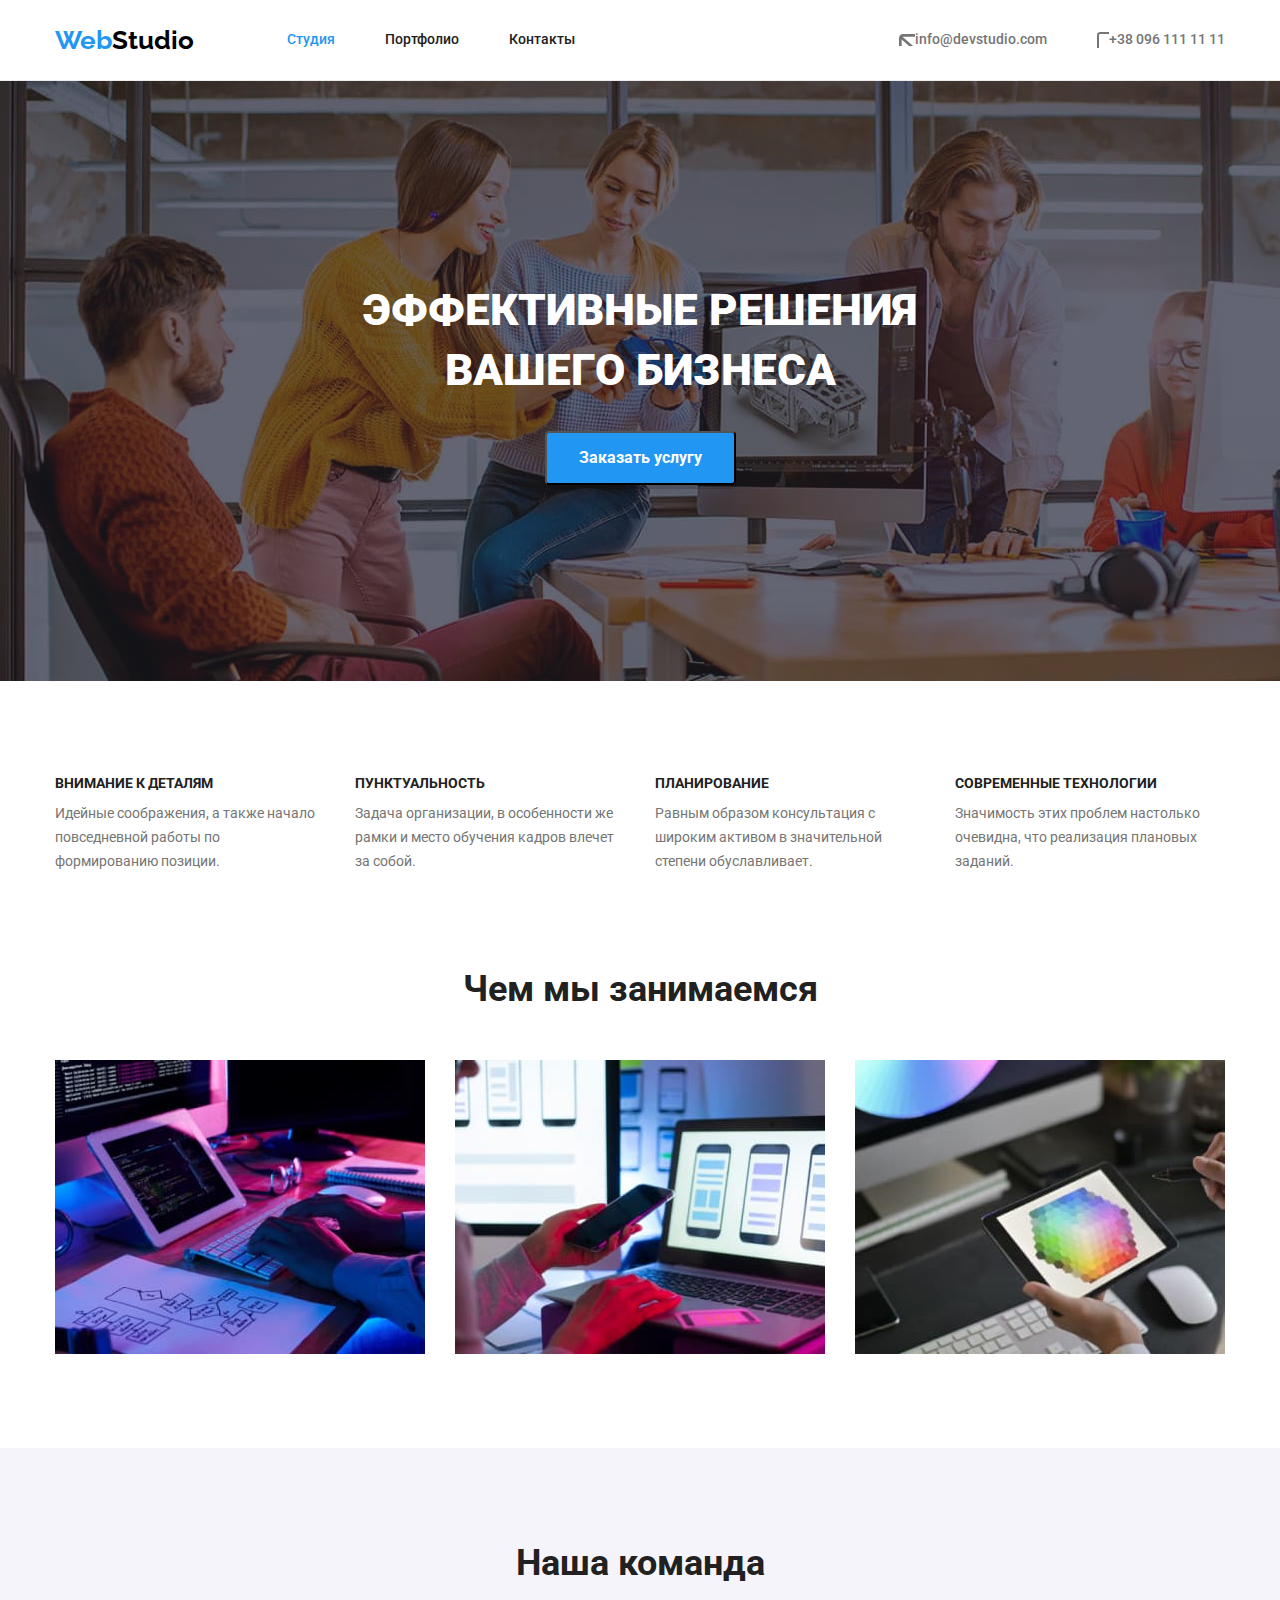
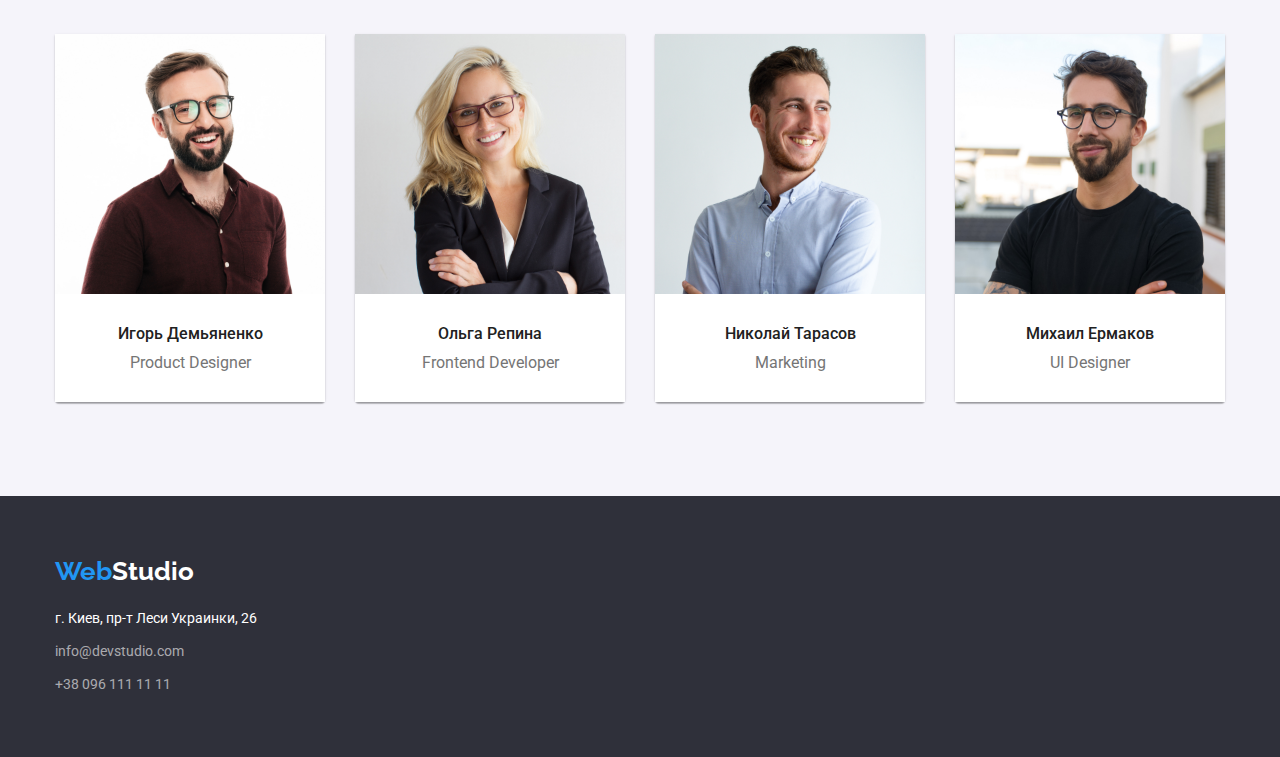
==== index.html @ 99884635 "сохранение дз4-3" ====
<!DOCTYPE html>
<html lang="ru">
  <head>
    <meta charset="UTF-8" />
    <meta http-equiv="X-UA-Compatible" content="IE=edge" />
    <meta name="viewport" content="width=device-width, initial-scale=1.0" />
    <title>My homework</title>
    <link
      href="https://fonts.googleapis.com/css2?family=Raleway:wght@700&family=Roboto:wght@400;500;700;900&display=swap"
      rel="stylesheet"
    />
    <link
      rel="stylesheet"
      href="https://cdnjs.cloudflare.com/ajax/libs/modern-normalize/1.1.0/modern-normalize.min.css"
    />
    <link rel="stylesheet" href="./css/main.css" />
    <link rel="preconnect" href="https://fonts.googleapis.com" />
    <link rel="prec.onnect" href="https://fonts.gstatic.com" crossorigin />
  </head>

  <body>
    <!--верхная линия-->
    <header class="page-header">
      <div class="container mane-nav">
        <nav class="menu">
          <a href="./index.html#index" class="logo-first">
            Web<span class="logo-second">Studio</span>
          </a>
          <ul class="site-nav">
            <li class="item">
              <a href="./index.html" class="menu-item current"> Студия </a>
            </li>
            <li class="item">
              <a href="./portfolio.html" class="menu-item"> Портфолио </a>
            </li>
            <li class="item">
              <a href="#footer" class="menu-item"> Контакты </a>
            </li>
          </ul>
        </nav>
        <!-- <div class="info"> -->
        <ul class="auth-nav list">
          <li class="item">
            <a href="mailto:info@devstudio.com" class="auth-item">
              <svg class="icon-pic envelope" width="16" height="12">
            <use href="./images/sprite.svg#icon-envelope"></use>
          </svg>
          info@devstudio.com
            </a>
          </li>
          <li class="item">
            <a href="tel:+380961111111" class="auth-item">
               <svg class="icon-pic smartphone" width="12" height="16">
            <use href="./images/sprite.svg#icon-smartphone"></use>
          </svg>
              +38 096 111 11 11
            </a>
          </li>
        </ul>
        <!-- </div> -->
      </div>
    </header>

    <!--основная информация страницы-->
    <main>
      <!--заказ услуг-->
      <section class="order" id="order">
        <div class="container">
          <h1 class="main-idea">ЭФФЕКТИВНЫЕ РЕШЕНИЯ ВАШЕГО БИЗНЕСА</h1>
          <button class="order-btn">Заказать услугу</button>
        </div>
      </section>

      <!--преимущества-->
      <section class="advantages">
        <div class="container">
          <ul class="advantages-list">
            <li class="card">

              <h3 class="advantages-item">ВНИМАНИЕ К ДЕТАЛЯМ</h3>
              <p class="description-item">
                Идейные соображения, а также начало повседневной работы по
                формированию позиции.
              </p>
            </li>
            <li class="card">
              <h3 class="advantages-item">ПУНКТУАЛЬНОСТЬ</h3>
              <p class="description-item">
                Задача организации, в особенности же рамки и место обучения
                кадров влечет за собой.
              </p>
            </li>
            <li class="card">
              <h3 class="advantages-item">ПЛАНИРОВАНИЕ</h3>
              <p class="description-item">
                Равным образом консультация с широким активом в значительной
                степени обуславливает.
              </p>
            </li>
            <li class="card">
              <h3 class="advantages-item">СОВРЕМЕННЫЕ ТЕХНОЛОГИИ</h3>
              <p class="description-item">
                Значимость этих проблем настолько очевидна, что реализация
                плановых заданий.
              </p>
            </li>
          </ul>
        </div>
      </section>

      <!--наши работы-->
      <section class="simple-work">
        <div class="container">
          <h2 class="works">Чем мы занимаемся</h2>

          <ul class="simple-foto">
            <li class="card-item">
              <img
                src="images/box1.jpg"
                alt="человек пишет код"
                width="370"
                height="294"
              />
            </li>
            <li class="card-item">
              <img
                src="images/box2.jpg"
                alt="ноутбук и телефон"
                width="370"
                height="294"
              />
            </li>
            <li class="card-item">
              <img
                src="images/box3.jpg"
                alt="палитра цветов на планшете"
                width="370"
                height="294"
              />
            </li>
          </ul>
        </div>
      </section>

      <!--наша команда-->
      <section class="section-team">
        <div class="container">
          <h2 class="team">Наша команда</h2>

          <ul class="team-item">
            <li class="card-team">
              <img
                src="images/foto1.jpg"
                alt="парень в очках"
                width="270"
                height="260"
              />
              <div class="team-info">
                <h3 class="team-name">Игорь Демьяненко</h3>
                <p class="team-position">Product Designer</p>
              </div>
            </li>

            <li class="card-team">
              <img
                src="images/foto2.jpg"
                alt="девушка в очках"
                width="270"
                height="260"
              />
              <div class="team-info">
                <h3 class="team-name">Ольга Репина</h3>
                <p class="team-position">Frontend Developer</p>
              </div>
            </li>

            <li class="card-team">
              <img
                src="images/foto3.jpg"
                alt="молодой парень улыбается"
                width="270"
                height="260"
              />
              <div class="team-info">
                <h3 class="team-name">Николай Тарасов</h3>
                <p class="team-position">Marketing</p>
              </div>
            </li>
            <li class="card-team">
              <img
                src="images/foto4.jpg"
                alt="парень в черной футболке"
                width="270"
                height="260"
              />
              <div class="team-info">
                <h3 class="team-name">Михаил Ермаков</h3>
                <p class="team-position">UI Designer</p>
              </div>
            </li>
          </ul>
        </div>
      </section>
    </main>

    <!--контактная информация-->
    <footer class="footer" id="footer">
      <div class="footer-container">
        <a href="./index.html" class="logo-first">
          Web<span class="logo-second-fotter">Studio</span>
        </a>

        <address class="contact">
          г. Киев, пр-т Леси Украинки, 26
          <ul class="auth-footer list">
            <li class="title-contact">
              <a href="mailto:info@devstudio.com" class="footer-item">
                info@devstudio.com
              </a>
            </li>
            <li class="title-contact">
              <a href="+380961111111" class="footer-item">
                +38 096 111 11 11
              </a>
            </li>
          </ul>
        </address>
      </div>
    </footer>
  </body>
</html>
---- css/main.css ----
/* цвет основного текста #212121 */
/* вторичный цвет текста #757575 */
/* цвет лого и кнопок #2196F3 */

/* основной цвет фона #FFFFFF  */
/* вторичныйцвет фона #2F303A */
/* дополнительный цвет фона #F5F4FA */

html {
box-sizing: border-box;
}

*,
*::before,
*::after {
  box-sizing: inherit;
}

body {
  font-family: "Roboto", sans-serif;
  font-style: normal;
  font-weight: 400;
  color: var(--primary-text-color);
  max-width: 1600px;
  margin: 0 auto;
  background-position: center;
}

:root {
  --primary-text-color: #212121;
  --title-text-color: #757575;
  --accent-color: #2196f3;
  --white: #ffffff;
  --second-background-color: #2f303a;
  --additional-background-color: #f5f4fa;
}

ul {
  list-style: none;
  padding-inline-start: 0;
  margin: 0;
}

a {
  text-decoration: none;
  
}

.list {
  list-style: none;
  
}

img {
  display: block;
  max-width: 100%;
  height: auto;
  
}

cursor: pointer;
cursor: auto;

/*header*/

header {
  background-color: var(--white);
}

.page-header {
  background-color: var(--white);
}

.container {
  margin: 0 auto;
  padding: 0 15px;
  width: 1200px;
  background-color: var(--white);
 
}

.mane-nav {
  display: flex;
  align-items: center;
}

.menu {
  display: flex;
  align-items: center;
}

.logo-first {
  color: var(--accent-color);
  text-decoration: none;
  font-family: "Raleway", sans-serif;
  font-style: normal;
  font-weight: 700;
  font-size: 26px;
  line-height: 1.19;
}

.logo-second {
  color: #000000;
  text-decoration: none;
  font-family: "Raleway", sans-serif;
  font-style: normal;
  font-weight: 700;
  font-size: 26px;
  line-height: 1.19;
}

.site-nav {
  display: flex;
  margin-left: 93px;
}

.menu-item:hover,
.menu-item:focus {
  color: var(--accent-color);
}

.menu-item {
  color: var(--primary-text-color);
  font-weight: 500;
  font-size: 14px;
  line-height: 1.1;
  text-decoration: none;
  display: block;
  padding: 32px 0;
}

.current {
  color: var(--accent-color);
}

.auth-nav {
  display: flex;
  margin-left: auto;

}

.icone-pic {
  margin-right: 10px;
}

.item:not(:last-child) {
  margin-right: 50px;
}

.auth-nav .auth-item:hover,
.auth-nav .auth-item:focus {
  color: var(--accent-color);
}

.auth-item {
  color: var(--title-text-color);
  display: inline;
  font-style: normal;
  font-weight: 500;
  font-size: 14px;
  line-height: 1.14;
  padding: 32px 0;

  display: flex;
  align-items: center;
}

.info {
  margin-left: auto;
}

/*main contant*/

/*section order*/

.order {
 background-image: linear-gradient(
  to right,
  rgba(47, 48, 58, 0.4),
  rgba(47, 48, 58, 0.4)
) ,
url(../images/Imghero.jpg);
  text-align: center;
  padding: 200px 0;
  height: 600px;
  
  background-repeat: no-repeat;
  
  background-size: cover;
  
  


}

.order > .container {
  background-color: transparent;
  

   
}
.main-idea {
  max-width: 696px;
  margin: 0 auto 30px;
  color: var(--white);
  font-weight: 900;
  font-size: 44px;
  line-height: 1.36;
  text-transform: uppercase;
  
}

.order-btn:hover,
.order-btn:focus {
  background-color: #188ce8;
}

.order-btn {
  color: var(--white);
  background-color: var(--accent-color);
  font-style: bold;
  font-weight: 700;
  font-size: 16px;
  line-height: 1.87;
  padding: 10px 32px;
  box-shadow: 0px 4px rgba(0, 0, 0, 0.15);
  border-radius: 4px;
  text-align: center;
}

/* section advantages*/

.advantages {
  background-color: var(--white));
  list-style: none;
  padding-top: 94px;
}

.advantages-list {
  margin: 0;
  display: flex;
}

  .card {
  width: 270px;
  }


.advantages-list .card:not(:last-child) {
  margin-right: 30px;
}

.advantages-item {
  font-weight: 700;
  font-size: 14px;
  line-height: 1.2;
  margin: 0;
  margin-bottom: 10px;
}

.description-item {
  color: var(--title-text-color);
  font-size: 14px;
  line-height: 1.71;
  margin: 0;
  padding: 0;
}

/*our works and team*/

.simple-work {
  padding-top: 94px;
  padding-bottom: 94px;
}


.works,
.team {
  font-weight: 700;
  font-size: 36px;
  line-height: 1.17;
  text-align: center;
  margin: 0;
  padding-top: 0;
  margin-bottom: 50px;
  
}

.team-item {
  margin: 0;
}


.simple-foto {
  margin: 0;
  display: flex;
  align-content: center;
}



.card-item {
  margin-right: 30px ;
  padding-bottom: 94px;
  width: 370px;
  height: 294px;
}

.card-item:nth-child(3n) {
  margin-right: 0;
}

.section-team {
  background-color: var(--additional-background-color);
  padding-top: 94px;
  padding-bottom: 94px;
}
.section-team >.container{
  background-color: var(--additional-background-color);
}


.team-item {
  display: flex;
}

.card-team {
  margin-right: 30px;
  width: 270px;
  border-radius: 0px 0px 4px 4px; ;
  box-shadow: 0px 1px 3px rgba(0, 0, 0, 0.12), 0px 1px 1px rgba(0, 0, 0, 0.14), 0px 2px 1px rgba(0, 0, 0, 0.2);
}


.card-team:nth-child(4n) {
  margin-right: 0;
}

.team-info {
padding: 30px 20px;
background-color: var(--white);
}

.team-name {
  font-weight: 500;
  font-size: 16px;
  line-height: 1.19;
  margin: 0;
  margin-bottom: 10px;
  text-align: center;
}

.team-position {
  color: var(--title-text-color);
  font-size: 16px;
  line-height: 1.19;
  text-align: center;
  margin: 0;
}

/*contact inform*/

.footer {
  background-color: var(--second-background-color);
  padding-top: 60px;
  padding-bottom: 60px;
}

.footer-container {
  background-color: var(--second-background-color);
  padding-right: 15px;
  padding-left: 15px;
  margin-left: auto;
  margin-right: auto;
  width: 1200px;
}

.logo-second-fotter {
  color: var(--white)
}

.contact {
  color: var(--white);
  font-family: "Roboto", sans-serif;
  font-style: normal;
  font-weight: 400;
  font-size: 14px;
  line-height: 1.71;
  margin-top: 20px;
}

.auth-footer .footer-item:hover,
.auth-footer .footer-item:focus {
  color: var(--accent-color);
}

.auth-footer {
  margin-top: 9px;
}

.footer-item {
  color: rgba(255, 255, 255, 0.6);
}

.title-contact:nth-child(n + 2) {
  margin-top: 9px;
}


/* страница 2 */

.section-portfolio {
  padding-top: 94px;
  padding-bottom: 94px;
}

.page-header  {
  border-bottom: 1px solid #ECECEC;
}

.portfolio-button {
  display: inline;
  display: flex;
  justify-content: center;
  margin-bottom: 50px;
}

.search-button:not(:last-child) {
  margin-right: 8px;
}

.button-main {
  color: var(--white);
  background-color: var(--accent-color);
  border: 1px solid transparent;
  padding: 6px 22px;
  border-radius: 4px;
  text-align: center;
}

.button {
  color: var(--primary-text-color);
  background-color: #f5f4fa;
  border: 1px solid transparent;
  padding: 6px 22px;
  border-radius: 4px;
  text-align: center;

  display: flex;
}
.line {
  border: 1px solid #000000;
}

.button:hover,
.button:focus {
  color: var(--white);
  background-color: var(--accent-color);
}

.product-item {
  display: flex;
  flex-wrap: wrap;  
  margin-right: -30px;
  margin-bottom: -30px;
 }


.mane-page {
  display: block;
  margin-right: 30px;
  margin-bottom: 30px;
  width: 370px;
} 


.page-content {
  border-bottom: 1px solid #eeeeee;
  border-left: 1px solid #eeeeee;
  border-right: 1px solid #eeeeee;
  padding: 20px 24px;
}

.opportunity {
  color: var(--primary-text-color);
  font-weight: 700;
  font-size: 18px;
  line-height: 2;
  margin: 0;
  margin-bottom: 4px;
}

.product {
  color: var(--title-text-color);
  font-size: 16px;
  line-height: 1.87;
  margin: 0;
}
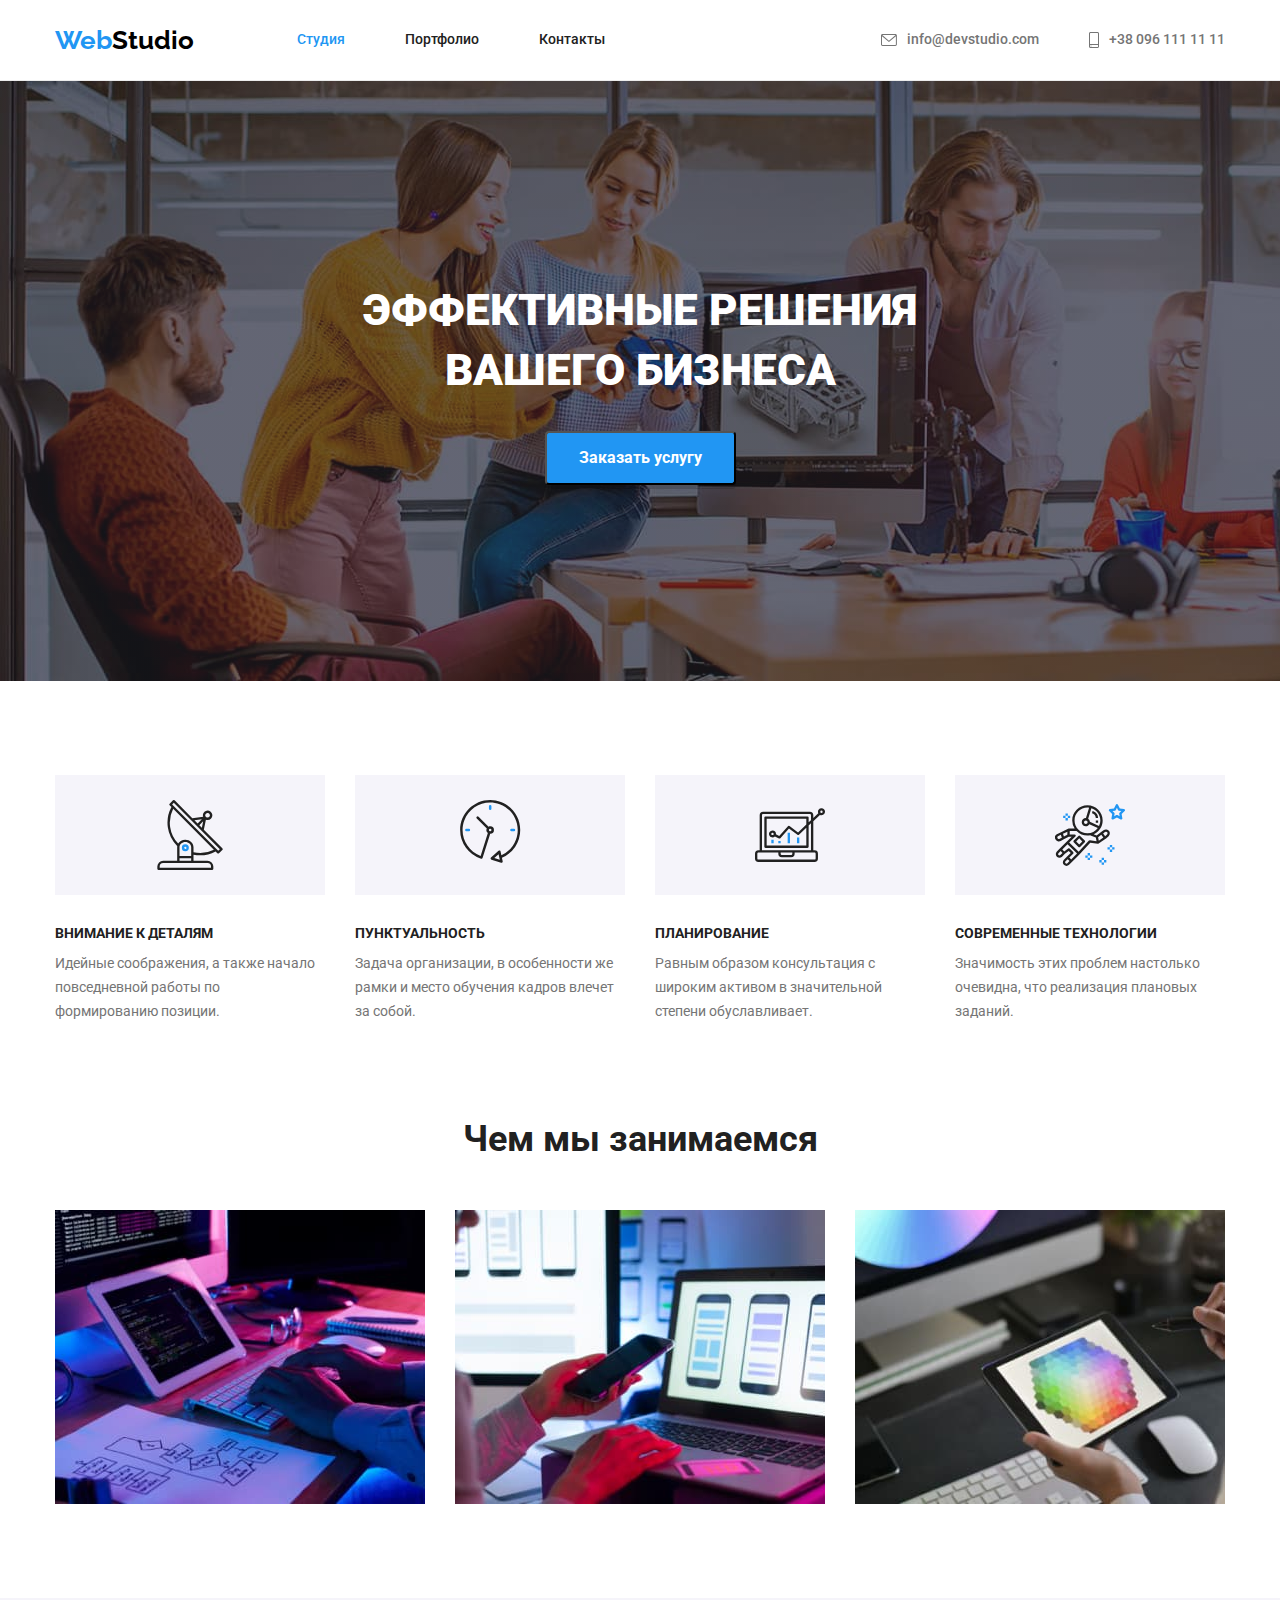
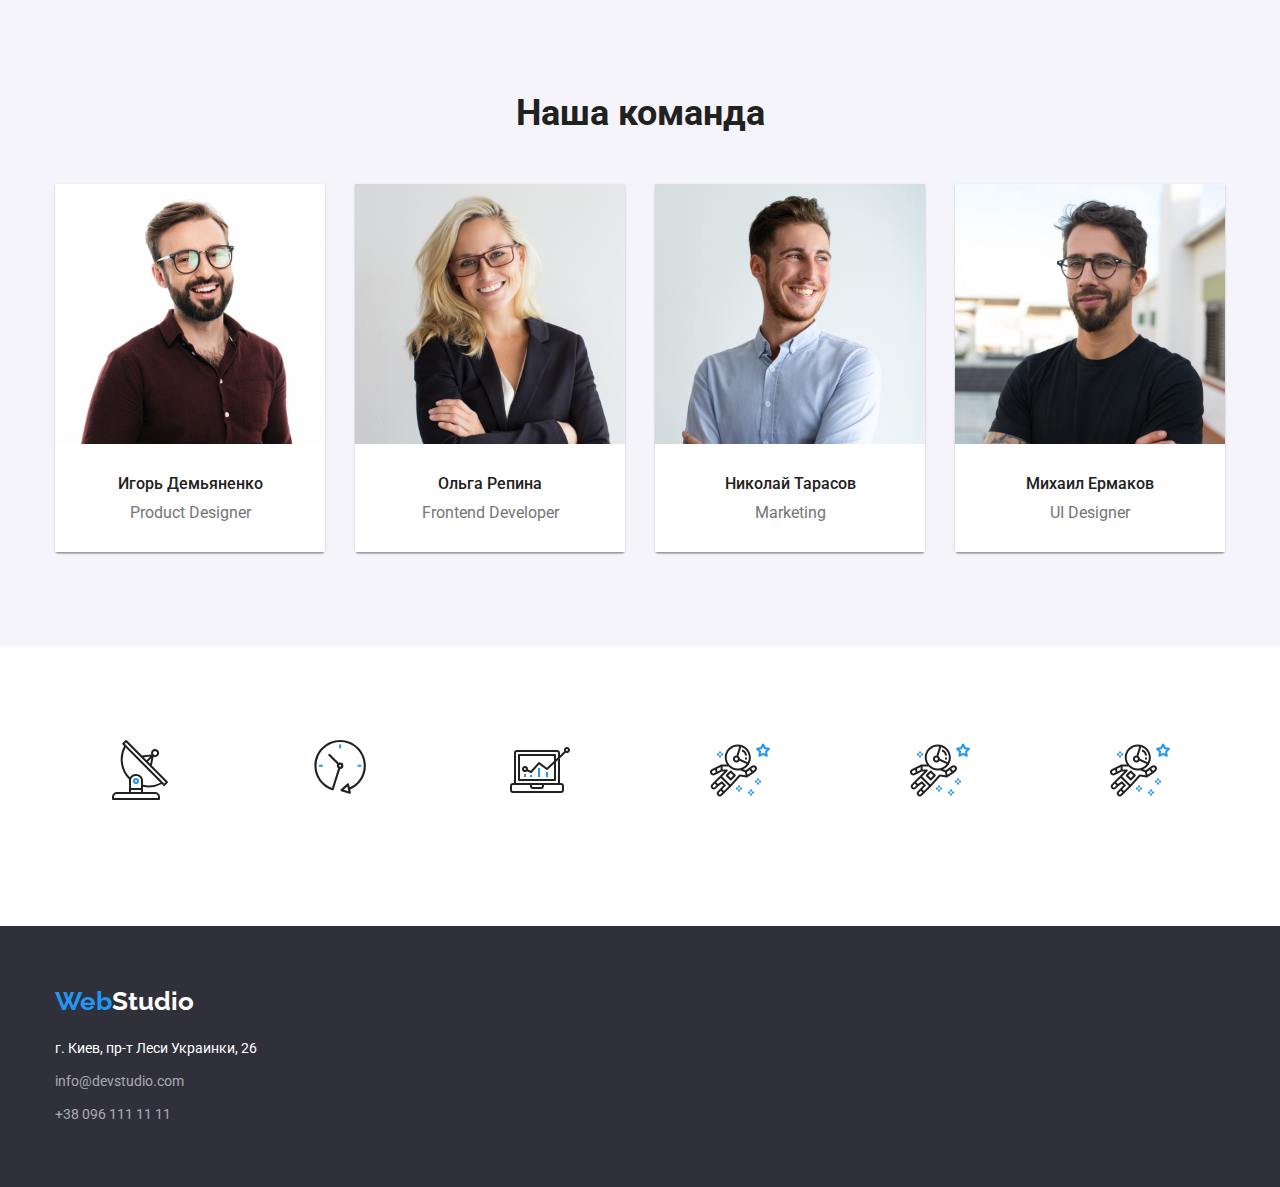
==== commit 0407cbbe: "сохранение дз4-7" ====
--- a/index.html
+++ b/index.html
@@ -42,7 +42,7 @@
         <ul class="auth-nav list">
           <li class="item">
             <a href="mailto:info@devstudio.com" class="auth-item">
-              <svg class="icon-pic envelope" width="16" height="12">
+              <svg class="icon-pic" width="16" height="12">
             <use href="./images/sprite.svg#icon-envelope"></use>
           </svg>
           info@devstudio.com
@@ -50,7 +50,7 @@
           </li>
           <li class="item">
             <a href="tel:+380961111111" class="auth-item">
-               <svg class="icon-pic smartphone" width="12" height="16">
+               <svg class="icon-pic" width="10" height="16">
             <use href="./images/sprite.svg#icon-smartphone"></use>
           </svg>
               +38 096 111 11 11
@@ -75,29 +75,48 @@
       <section class="advantages">
         <div class="container">
           <ul class="advantages-list">
-            <li class="card">
-
+            <li class="card"> 
+              <div class="advantages-icon-box">
+              <svg class="pic-box" width="70" height="70">
+            <use href="./images/sprite.svg#icon-antenna"></use>
+          </svg>
+            </div>
               <h3 class="advantages-item">ВНИМАНИЕ К ДЕТАЛЯМ</h3>
               <p class="description-item">
                 Идейные соображения, а также начало повседневной работы по
                 формированию позиции.
               </p>
             </li>
-            <li class="card">
+            <li class="card"> 
+              <div class="advantages-icon-box">
+              <svg class="pic-box" width="70" height="70">
+            <use href="./images/sprite.svg#icon-clock"></use>
+          </svg>
+            </div>
               <h3 class="advantages-item">ПУНКТУАЛЬНОСТЬ</h3>
               <p class="description-item">
                 Задача организации, в особенности же рамки и место обучения
                 кадров влечет за собой.
               </p>
             </li>
-            <li class="card">
+            <li class="card"> 
+              <div class="advantages-icon-box">
+              <svg class="pic-box" width="70" height="70">
+            <use href="./images/sprite.svg#icon-diagram"></use>
+          </svg>
+            </div>
               <h3 class="advantages-item">ПЛАНИРОВАНИЕ</h3>
               <p class="description-item">
                 Равным образом консультация с широким активом в значительной
                 степени обуславливает.
               </p>
             </li>
-            <li class="card">
+            <li class="card"> 
+              <div class="advantages-icon-box">
+              <svg class="pic-box" width="70" height="70">
+            <use href="./images/sprite.svg#icon-astronaut"></use>
+          </svg>
+            </div>
               <h3 class="advantages-item">СОВРЕМЕННЫЕ ТЕХНОЛОГИИ</h3>
               <p class="description-item">
                 Значимость этих проблем настолько очевидна, что реализация
@@ -197,6 +216,56 @@
                 <h3 class="team-name">Михаил Ермаков</h3>
                 <p class="team-position">UI Designer</p>
               </div>
+            </li>
+          </ul>
+        </div>
+      </section>
+
+        <!--преимущества-->
+      <section class="clients">
+        <div class="container">
+          <ul class="clients-list">
+            <li class="clients-info"> 
+              <div class="clients-icon-box">
+              <svg class="pic-box" width="106" height="60">
+            <use href="./images/sprite.svg#icon-antenna"></use>
+          </svg>
+            </div>
+           </li>
+            <li class="clients-info"> 
+              <div class="clients-icon-box">
+              <svg class="pic-box" width="106" height="60">
+            <use href="./images/sprite.svg#icon-clock"></use>
+          </svg>
+            </div>
+           </li>
+            <li class="clients-info"> 
+              <div class="clients-icon-box">
+              <svg class="pic-box" width="106" height="60">
+            <use href="./images/sprite.svg#icon-diagram"></use>
+          </svg>
+            </div>
+           </li>
+            <li class="clients-info"> 
+              <div class="clients-icon-box">
+              <svg class="pic-box" width="106" height="60">
+            <use href="./images/sprite.svg#icon-astronaut"></use>
+          </svg>
+            </div>
+            </li>
+             <li class="clients-info"> 
+              <div class="clients-icon-box">
+              <svg class="pic-clients" width="106" height="60">
+            <use href="./images/sprite.svg#icon-astronaut"></use>
+          </svg>
+            </div>
+            </li>
+             <li class="clients-info"> 
+              <div class="clients-icon-box">
+              <svg class="pic-box" width="106" height="60">
+            <use href="./images/sprite.svg#icon-astronaut"></use>
+          </svg>
+            </div>
             </li>
           </ul>
         </div>
--- a/css/main.css
+++ b/css/main.css
@@ -69,6 +69,7 @@
 
 .page-header {
   background-color: var(--white);
+  max-width: 1600px;
 }
 
 .container {
@@ -127,6 +128,7 @@
   text-decoration: none;
   display: block;
   padding: 32px 0;
+  margin-left: 10px;
 }
 
 .current {
@@ -136,11 +138,7 @@
 .auth-nav {
   display: flex;
   margin-left: auto;
-
-}
-
-.icone-pic {
-  margin-right: 10px;
+  align-items: stretch;
 }
 
 .item:not(:last-child) {
@@ -154,7 +152,6 @@
 
 .auth-item {
   color: var(--title-text-color);
-  display: inline;
   font-style: normal;
   font-weight: 500;
   font-size: 14px;
@@ -164,6 +161,18 @@
   display: flex;
   align-items: center;
 }
+
+.icon-pic {
+  margin-right: 10px;
+  background-size: cover;
+  fill: currentColor
+}
+
+.item:hover,
+.item:focus {
+  fill: var(--accent-color)
+}
+
 
 .info {
   margin-left: auto;
@@ -187,18 +196,12 @@
   background-repeat: no-repeat;
   
   background-size: cover;
-  
-  
-
-
 }
 
 .order > .container {
   background-color: transparent;
-  
-
-   
-}
+}
+
 .main-idea {
   max-width: 696px;
   margin: 0 auto 30px;
@@ -243,8 +246,18 @@
 
   .card {
   width: 270px;
+ 
   }
 
+.advantages-icon-box {
+  width: 270px;
+  height: 120px;
+  background-color: var(--additional-background-color);
+  margin-bottom: 30px;
+  display: flex;
+  align-items: center;
+  justify-content: center;
+}
 
 .advantages-list .card:not(:last-child) {
   margin-right: 30px;
@@ -356,6 +369,29 @@
   line-height: 1.19;
   text-align: center;
   margin: 0;
+}
+
+/* our clients */
+
+.clients {
+  background-color: var(--white));
+  list-style: none;
+  padding: 94px 0;
+  max-width: 1600px;
+}
+
+.clients-list {
+  display: flex;
+  text-align: center;
+}
+
+.clients-info:not(:last-child) {
+  margin-right: 30px;
+}
+
+.clients-icon-box {
+  width: 170px;
+  height: 92px;
 }
 
 /*contact inform*/
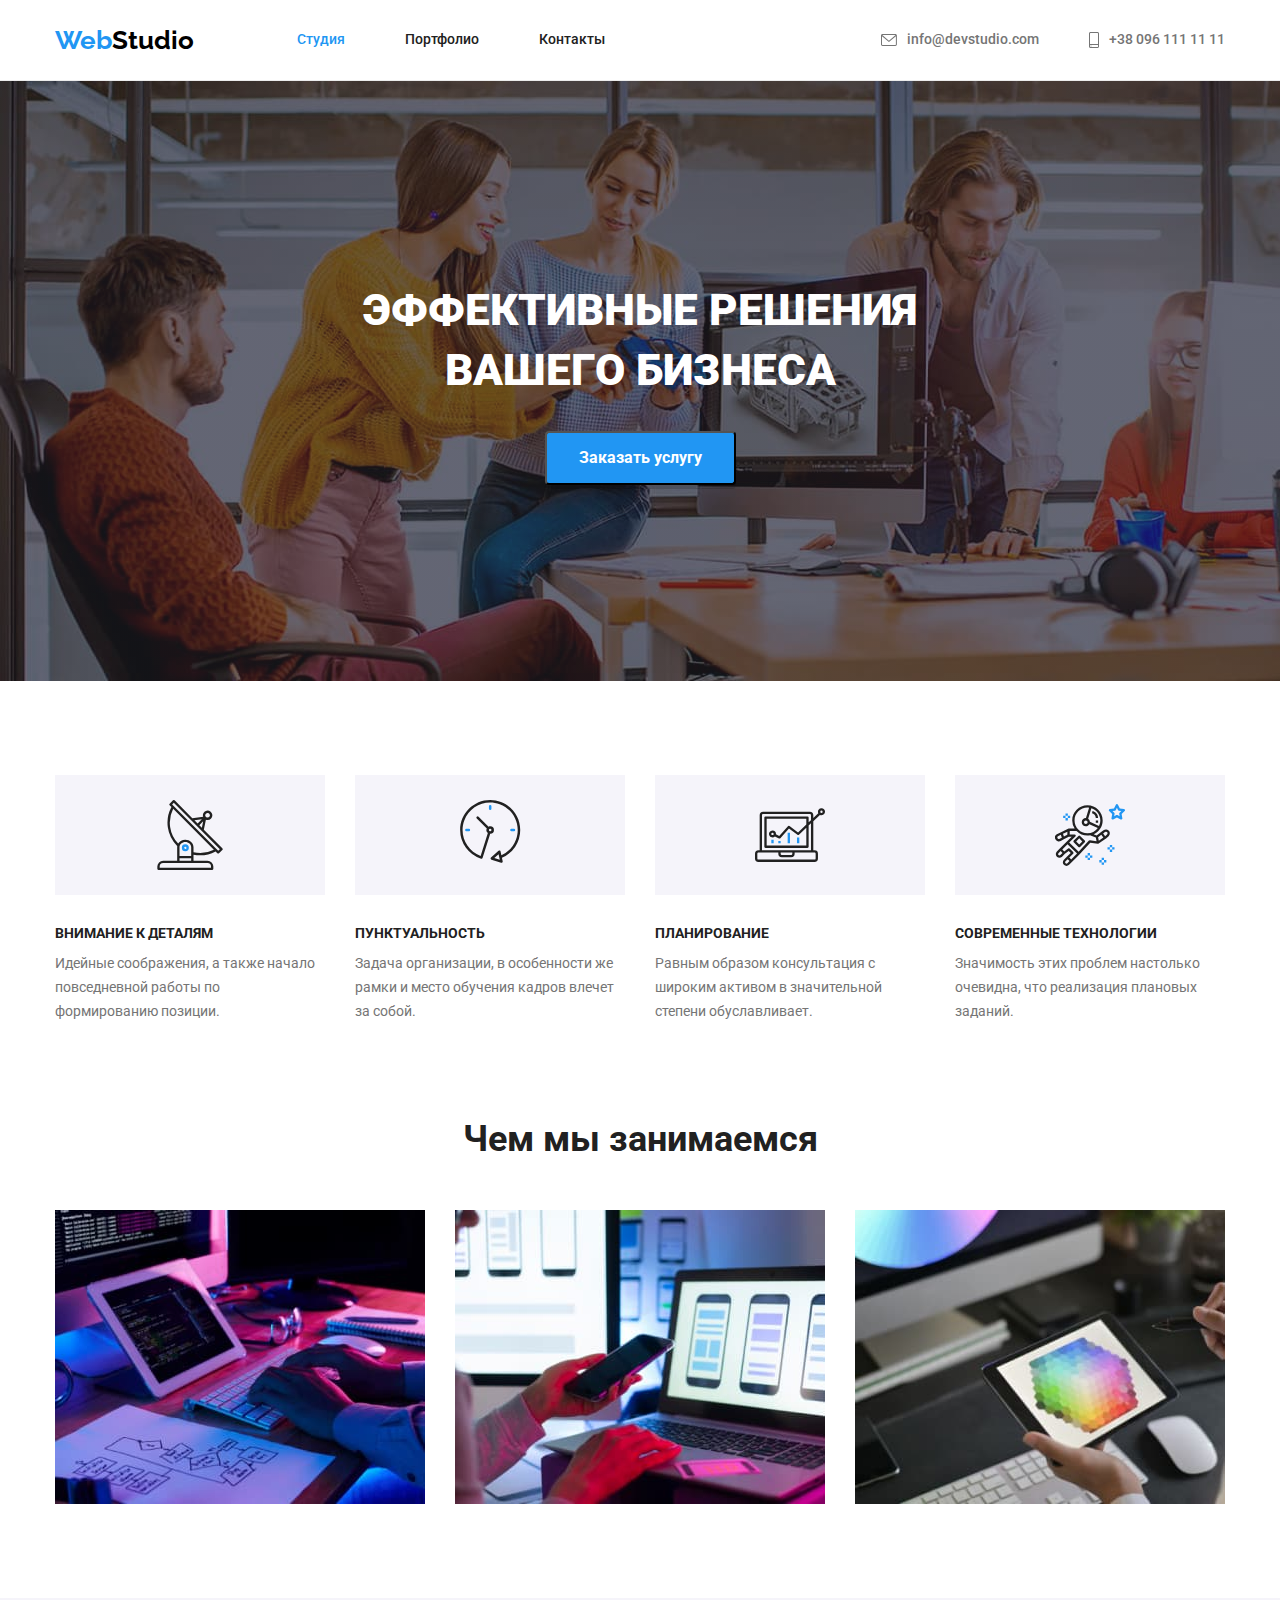
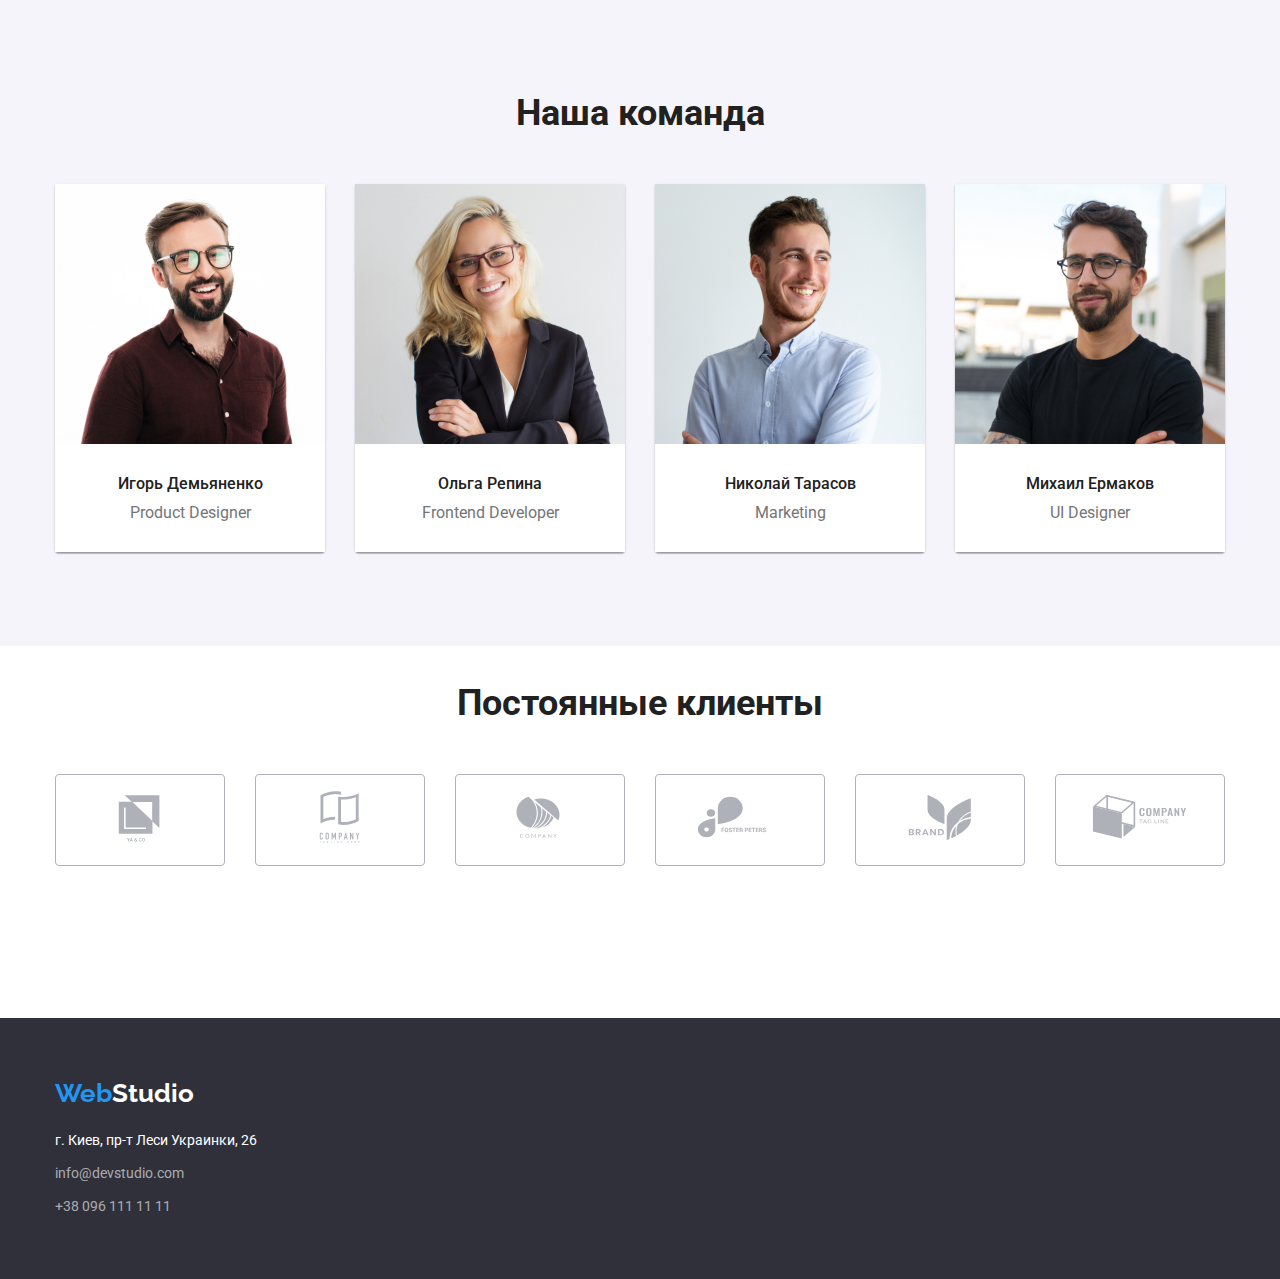
==== commit b76f6e34: "сохранение дз4-8" ====
--- a/index.html
+++ b/index.html
@@ -221,50 +221,63 @@
         </div>
       </section>
 
-        <!--преимущества-->
-      <section class="clients">
-        <div class="container">
+        <!--наши клиенты-->
+      <section class="section-clients">
+        <div class="container">
+          <h2 class="item-clients">Постоянные клиенты</h2>
           <ul class="clients-list">
             <li class="clients-info"> 
               <div class="clients-icon-box">
-              <svg class="pic-box" width="106" height="60">
-            <use href="./images/sprite.svg#icon-antenna"></use>
-          </svg>
+                <a href="#" class="clients-link">
+              <svg class="pic-box" width="106" height="60">
+            <use href="./images/sprite.svg#icon-Logo1"></use>
+          </svg>
+          </a>
             </div>
            </li>
             <li class="clients-info"> 
               <div class="clients-icon-box">
-              <svg class="pic-box" width="106" height="60">
-            <use href="./images/sprite.svg#icon-clock"></use>
-          </svg>
+                <a href="#" class="clients-link">
+              <svg class="pic-box" width="106" height="60">
+            <use href="./images/sprite.svg#icon-Logo2"></use>
+          </svg>
+          </a>
             </div>
            </li>
             <li class="clients-info"> 
               <div class="clients-icon-box">
-              <svg class="pic-box" width="106" height="60">
-            <use href="./images/sprite.svg#icon-diagram"></use>
-          </svg>
+                <a href="#" class="clients-link">
+              <svg class="pic-box" width="106" height="60">
+            <use href="./images/sprite.svg#icon-Logo3"></use>
+          </svg>
+          </a>
             </div>
            </li>
             <li class="clients-info"> 
               <div class="clients-icon-box">
-              <svg class="pic-box" width="106" height="60">
-            <use href="./images/sprite.svg#icon-astronaut"></use>
-          </svg>
+                <a href="#" class="clients-link">
+              <svg class="pic-box" width="106" height="60">
+            <use href="./images/sprite.svg#icon-Logo4"></use>
+          </svg>
+          </a>
             </div>
             </li>
              <li class="clients-info"> 
               <div class="clients-icon-box">
+                <a href="#" class="clients-link">
               <svg class="pic-clients" width="106" height="60">
-            <use href="./images/sprite.svg#icon-astronaut"></use>
-          </svg>
+            <use href="./images/sprite.svg#icon-Logo5"></use>
+          </svg>
+          </a>
             </div>
             </li>
              <li class="clients-info"> 
               <div class="clients-icon-box">
-              <svg class="pic-box" width="106" height="60">
-            <use href="./images/sprite.svg#icon-astronaut"></use>
-          </svg>
+                <a href="#" class="clients-link">
+              <svg class="pic-box" width="106" height="60">
+            <use href="./images/sprite.svg#icon-Logo6"></use>
+          </svg>
+          </a>
             </div>
             </li>
           </ul>
--- a/css/main.css
+++ b/css/main.css
@@ -373,27 +373,49 @@
 
 /* our clients */
 
-.clients {
+.section-clients {
   background-color: var(--white));
   list-style: none;
-  padding: 94px 0;
+  padding: 36px 0 152px 0 ;
   max-width: 1600px;
 }
 
+.item-clients {
+font-weight: 700;
+font-size: 36px;
+line-height: 1.17;
+margin: 0;
+margin-bottom: 50px;
+  text-align: center;
+}
+
 .clients-list {
   display: flex;
   text-align: center;
+}
+
+.clients-info {
+
 }
 
 .clients-info:not(:last-child) {
   margin-right: 30px;
 }
+
 
 .clients-icon-box {
   width: 170px;
   height: 92px;
-}
-
+  display: flex;
+  align-items: center;
+  justify-content: center;
+  border: 1px solid #AFB1B8 ;
+  border-radius: 4px;
+}
+
+.pic-box {
+  fill: #AFB1B8;
+}
 /*contact inform*/
 
 .footer {
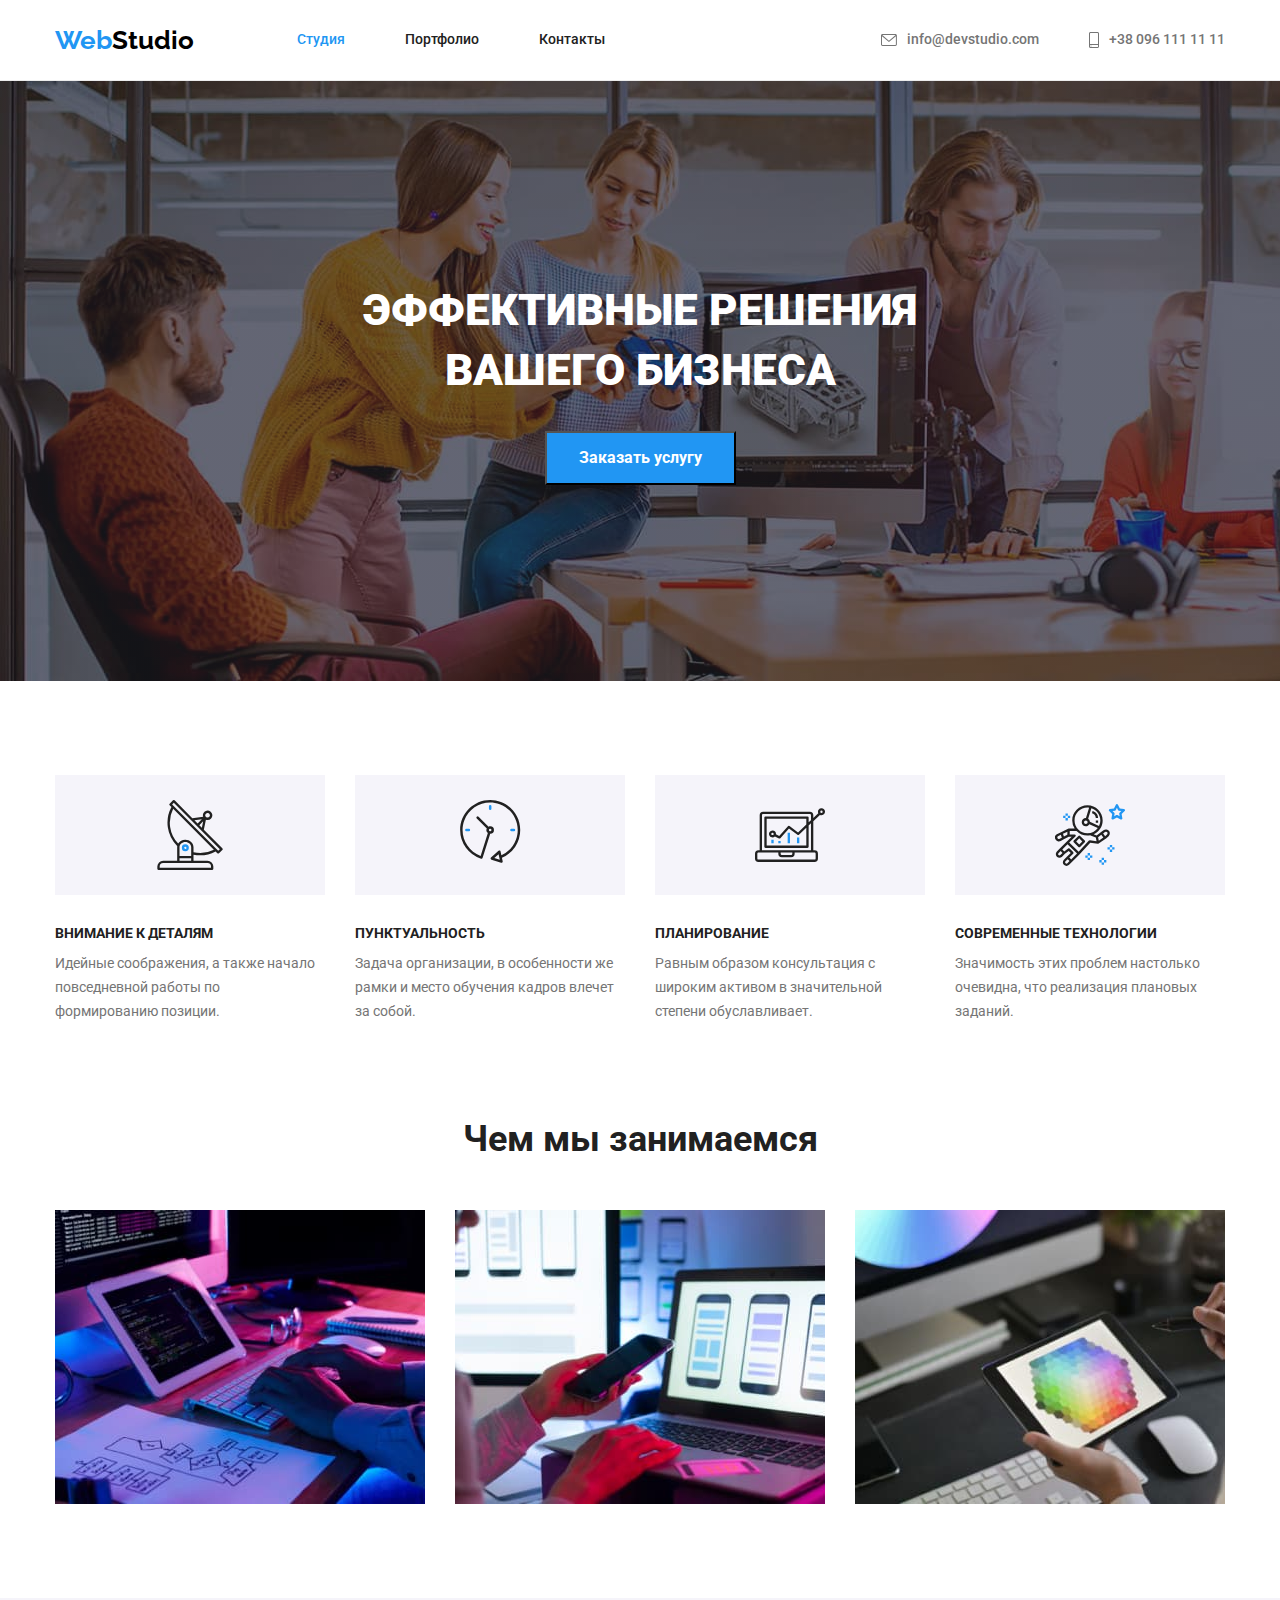
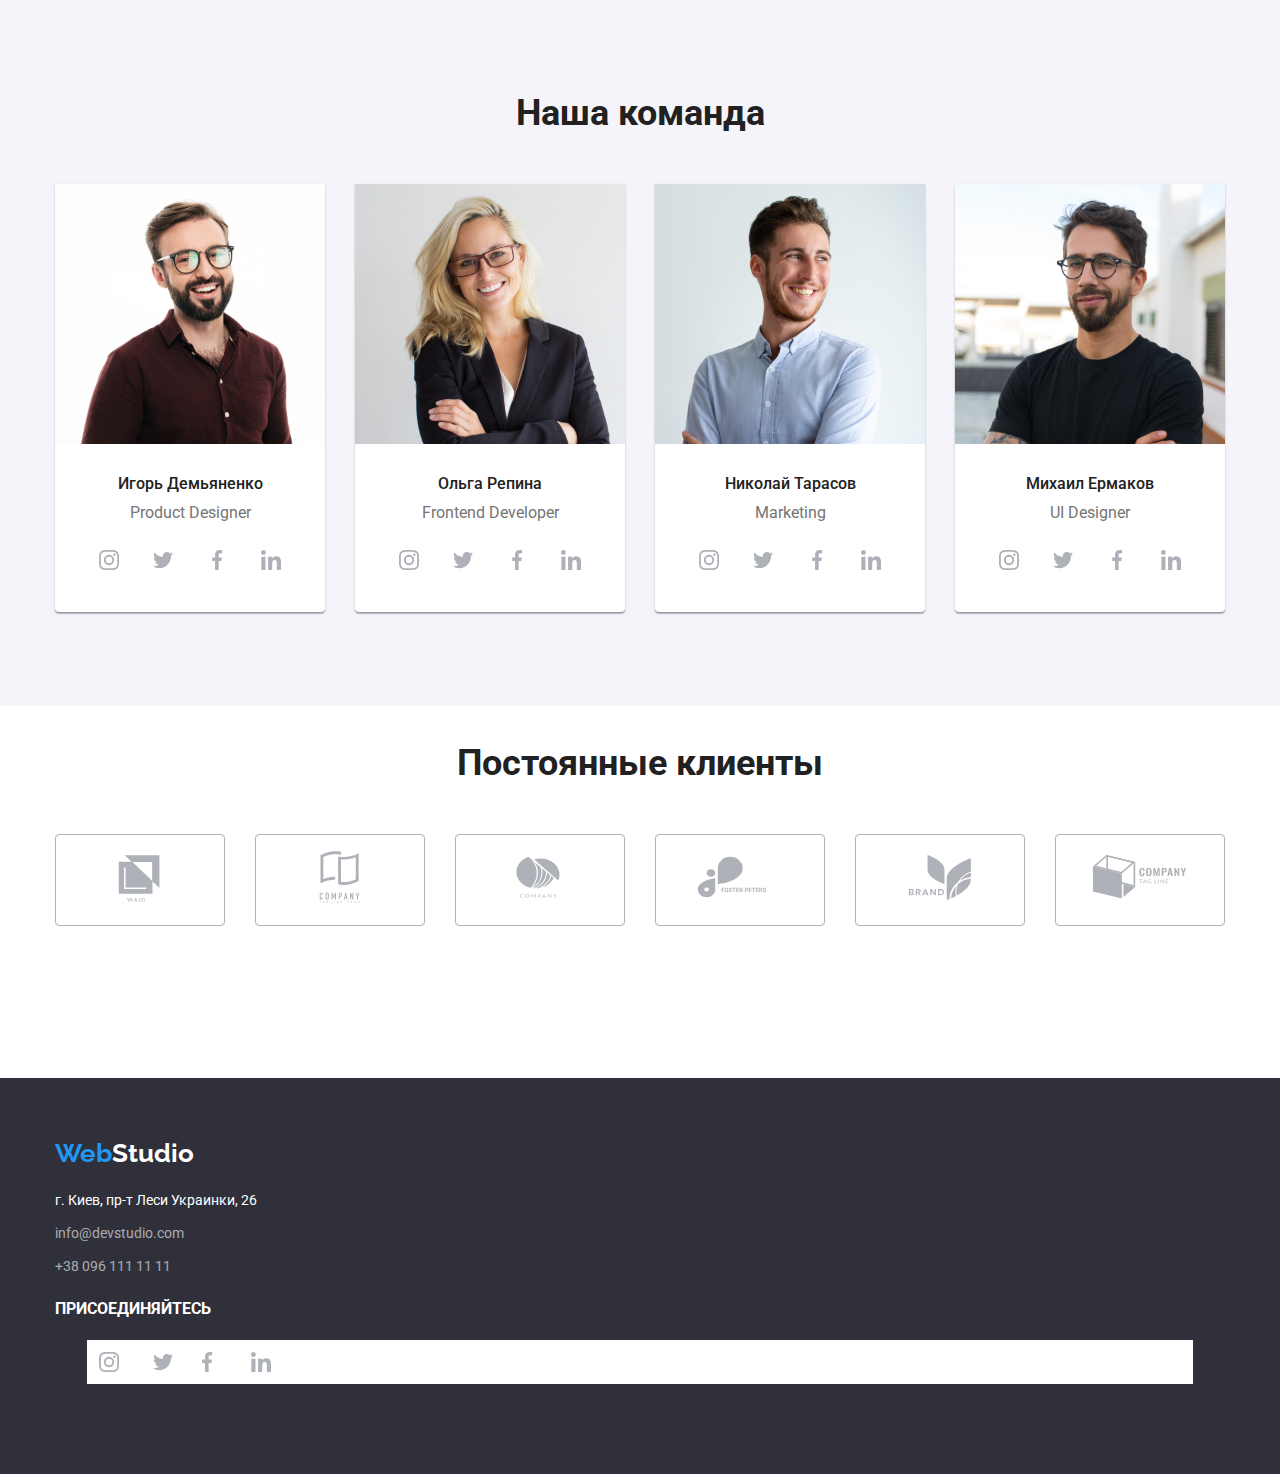
==== commit f29fc300: "сохранение дз4-9" ====
--- a/index.html
+++ b/index.html
@@ -38,7 +38,7 @@
             </li>
           </ul>
         </nav>
-        <!-- <div class="info"> -->
+        <div class="info">
         <ul class="auth-nav list">
           <li class="item">
             <a href="mailto:info@devstudio.com" class="auth-item">
@@ -57,7 +57,7 @@
             </a>
           </li>
         </ul>
-        <!-- </div> -->
+        </div>
       </div>
     </header>
 
@@ -178,9 +178,38 @@
                 <h3 class="team-name">Игорь Демьяненко</h3>
                 <p class="team-position">Product Designer</p>
               </div>
-            </li>
-
-            <li class="card-team">
+              <ul class="social-item">
+               <li class="social-info"> 
+                <a href="#" class="social-link">
+                <svg class="pic-social" width="20" height="20">
+                  <use href="./images/sprite.svg#icon-instagram"></use>
+                </svg>
+              </a>
+              </li>
+               <li class="social-info"> 
+                <a href="#" class="social-link">
+                <svg class="pic-social" width="20" height="20">
+                  <use href="./images/sprite.svg#icon-twitter"></use>
+                </svg>
+              </a>
+            </li>
+               <li class="social-info">
+                 <a href="#" class="social-link">
+                <svg class="pic-social" width="20" height="20">
+                  <use href="./images/sprite.svg#icon-facebook"></use>
+                </svg>
+              </a>
+            </li>
+               <li class="social-info">
+                 <a href="#" class="social-link">
+                <svg class="pic-social" width="20" height="20">
+                  <use href="./images/sprite.svg#icon-linkedin"></use>
+                </svg>
+              </a>
+            </li>
+            </ul>
+          </li>
+           <li class="card-team">
               <img
                 src="images/foto2.jpg"
                 alt="девушка в очках"
@@ -191,6 +220,36 @@
                 <h3 class="team-name">Ольга Репина</h3>
                 <p class="team-position">Frontend Developer</p>
               </div>
+             <ul class="social-item">
+               <li class="social-info"> 
+                <a href="#" class="social-link">
+                <svg class="pic-social" width="20" height="20">
+                  <use href="./images/sprite.svg#icon-instagram"></use>
+                </svg>
+              </a>
+              </li>
+               <li class="social-info"> 
+                <a href="#" class="social-link">
+                <svg class="pic-social" width="20" height="20">
+                  <use href="./images/sprite.svg#icon-twitter"></use>
+                </svg>
+              </a>
+            </li>
+               <li class="social-info">
+                 <a href="#" class="social-link">
+                <svg class="pic-social" width="20" height="20">
+                  <use href="./images/sprite.svg#icon-facebook"></use>
+                </svg>
+              </a>
+            </li>
+               <li class="social-info">
+                 <a href="#" class="social-link">
+                <svg class="pic-social" width="20" height="20">
+                  <use href="./images/sprite.svg#icon-linkedin"></use>
+                </svg>
+              </a>
+            </li>
+            </ul>
             </li>
 
             <li class="card-team">
@@ -204,6 +263,36 @@
                 <h3 class="team-name">Николай Тарасов</h3>
                 <p class="team-position">Marketing</p>
               </div>
+              <ul class="social-item">
+               <li class="social-info"> 
+                <a href="#" class="social-link">
+                <svg class="pic-social" width="20" height="20">
+                  <use href="./images/sprite.svg#icon-instagram"></use>
+                </svg>
+              </a>
+              </li>
+               <li class="social-info"> 
+                <a href="#" class="social-link">
+                <svg class="pic-social" width="20" height="20">
+                  <use href="./images/sprite.svg#icon-twitter"></use>
+                </svg>
+              </a>
+            </li>
+               <li class="social-info">
+                 <a href="#" class="social-link">
+                <svg class="pic-social" width="20" height="20">
+                  <use href="./images/sprite.svg#icon-facebook"></use>
+                </svg>
+              </a>
+            </li>
+               <li class="social-info">
+                 <a href="#" class="social-link">
+                <svg class="pic-social" width="20" height="20">
+                  <use href="./images/sprite.svg#icon-linkedin"></use>
+                </svg>
+              </a>
+            </li>
+            </ul>
             </li>
             <li class="card-team">
               <img
@@ -215,7 +304,40 @@
               <div class="team-info">
                 <h3 class="team-name">Михаил Ермаков</h3>
                 <p class="team-position">UI Designer</p>
-              </div>
+                </div>
+                
+             <ul class="social-item">
+               <li class="social-info"> 
+                <a href="#" class="social-link">
+                <svg class="pic-social" width="20" height="20">
+                  <use href="./images/sprite.svg#icon-instagram"></use>
+                </svg>
+              </a>
+              </li>
+               <li class="social-info"> 
+                <a href="#" class="social-link">
+                <svg class="pic-social" width="20" height="20">
+                  <use href="./images/sprite.svg#icon-twitter"></use>
+                </svg>
+              </a>
+            </li>
+               <li class="social-info">
+                 <a href="#" class="social-link">
+                <svg class="pic-social" width="20" height="20">
+                  <use href="./images/sprite.svg#icon-facebook"></use>
+                </svg>
+              </a>
+            </li>
+               <li class="social-info">
+                 <a href="#" class="social-link">
+                <svg class="pic-social" width="20" height="20">
+                  <use href="./images/sprite.svg#icon-linkedin"></use>
+                </svg>
+              </a>
+            </li>
+            </ul>
+            
+              
             </li>
           </ul>
         </div>
@@ -306,6 +428,36 @@
               </a>
             </li>
           </ul>
+          <div>
+            <h3>ПРИСОЕДИНЯЙТЕСЬ</h3>
+              <ul class="social-item">
+               <li class="social-info"> 
+                <a href="#" class="social-link">
+                <svg class="pic-social" width="20" height="20">
+                  <use href="./images/sprite.svg#icon-instagram"></use>
+                </svg>
+              </a>
+              </li>
+               <li><a href="#" class="social-link">
+                <svg class="pic-social" width="20" height="20">
+                  <use href="./images/sprite.svg#icon-twitter"></use>
+                </svg>
+              </a>
+            </li>
+               <li class="social-info"><a href="#" class="social-link">
+                <svg class="pic-social" width="20" height="20">
+                  <use href="./images/sprite.svg#icon-facebook"></use>
+                </svg>
+              </a>
+            </li>
+               <li class="social-info"><a href="#" class="social-link">
+                <svg class="pic-social" width="20" height="20">
+                  <use href="./images/sprite.svg#icon-linkedin"></use>
+                </svg>
+              </a>
+            </li>
+            </ul>
+            </div>
         </address>
       </div>
     </footer>
--- a/css/main.css
+++ b/css/main.css
@@ -57,6 +57,7 @@
   height: auto;
   
 }
+
 
 cursor: pointer;
 cursor: auto;
@@ -165,7 +166,7 @@
 .icon-pic {
   margin-right: 10px;
   background-size: cover;
-  fill: currentColor
+  fill: currentColor;
 }
 
 .item:hover,
@@ -226,7 +227,7 @@
   font-size: 16px;
   line-height: 1.87;
   padding: 10px 32px;
-  box-shadow: 0px 4px rgba(0, 0, 0, 0.15);
+  box-shadow: 0px, 4px  rgba(0, 0, 0, 0.25)
   border-radius: 4px;
   text-align: center;
 }
@@ -339,6 +340,7 @@
 
 .card-team {
   margin-right: 30px;
+  background-color: var(--white);
   width: 270px;
   border-radius: 0px 0px 4px 4px; ;
   box-shadow: 0px 1px 3px rgba(0, 0, 0, 0.12), 0px 1px 1px rgba(0, 0, 0, 0.14), 0px 2px 1px rgba(0, 0, 0, 0.2);
@@ -350,8 +352,8 @@
 }
 
 .team-info {
-padding: 30px 20px;
-background-color: var(--white);
+padding: 30px 20px 0 20px;
+
 }
 
 .team-name {
@@ -369,6 +371,45 @@
   line-height: 1.19;
   text-align: center;
   margin: 0;
+}
+
+.social-item {
+margin: 16px 32px 30px 32px;
+background-color: var(--white);
+}
+
+.social-item {
+  display: flex;
+  
+  
+}
+
+
+.social-info:not(:last-child) {
+  margin-right: 10px;
+}
+
+.social-link {
+   width: 44px;
+  height: 44px;
+   display: flex;
+  align-items: center;
+  justify-content: center;
+}
+ 
+ .social-link:hover ,
+ .social-link:focus {
+  border-radius: 50%;
+  background-color: var(--accent-color);
+ }
+
+.social-link:hover .pic-social,
+.social-link:focus .pic-social {
+  fill: var(--white);
+ }
+
+.pic-social {
+ fill: #AFB1B8; 
 }
 
 /* our clients */
@@ -395,7 +436,7 @@
 }
 
 .clients-info {
-
+border-image: 0;
 }
 
 .clients-info:not(:last-child) {
@@ -409,6 +450,7 @@
   display: flex;
   align-items: center;
   justify-content: center;
+  border-image: 0;
   border: 1px solid #AFB1B8 ;
   border-radius: 4px;
 }
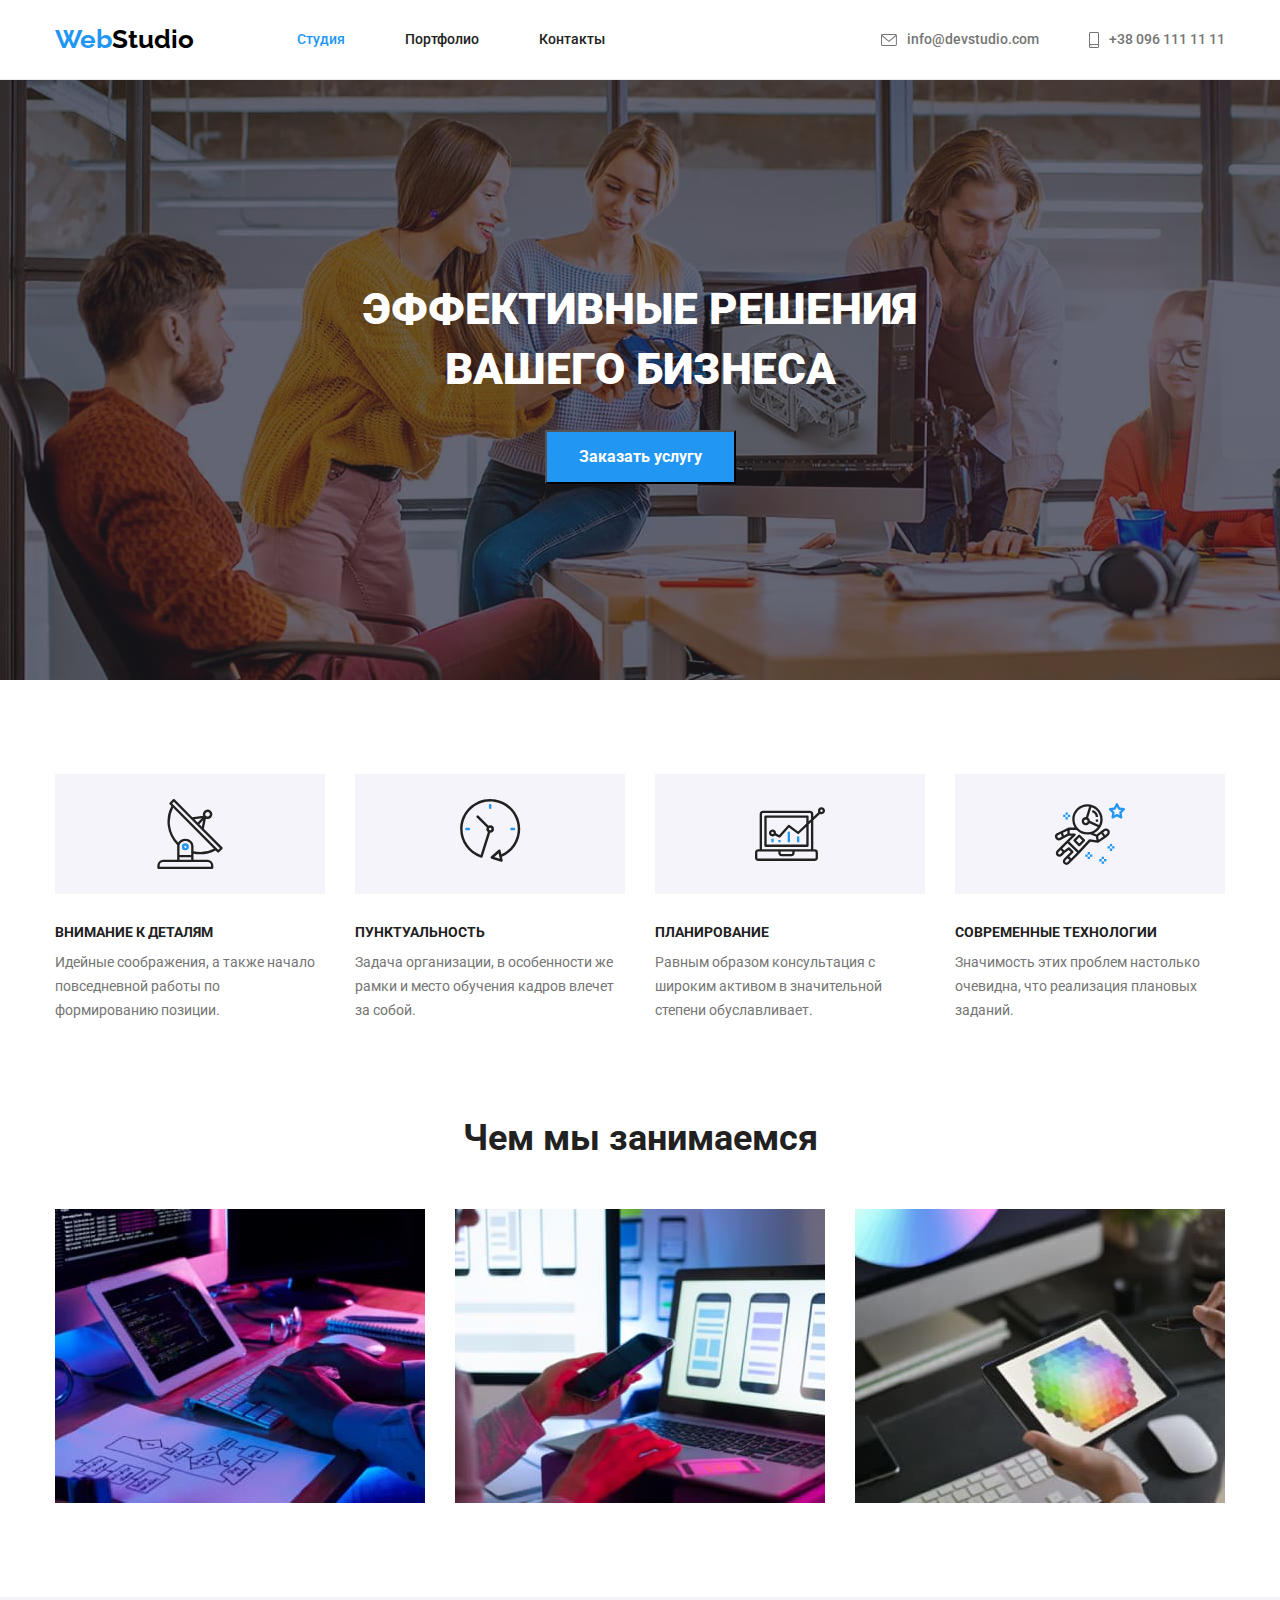
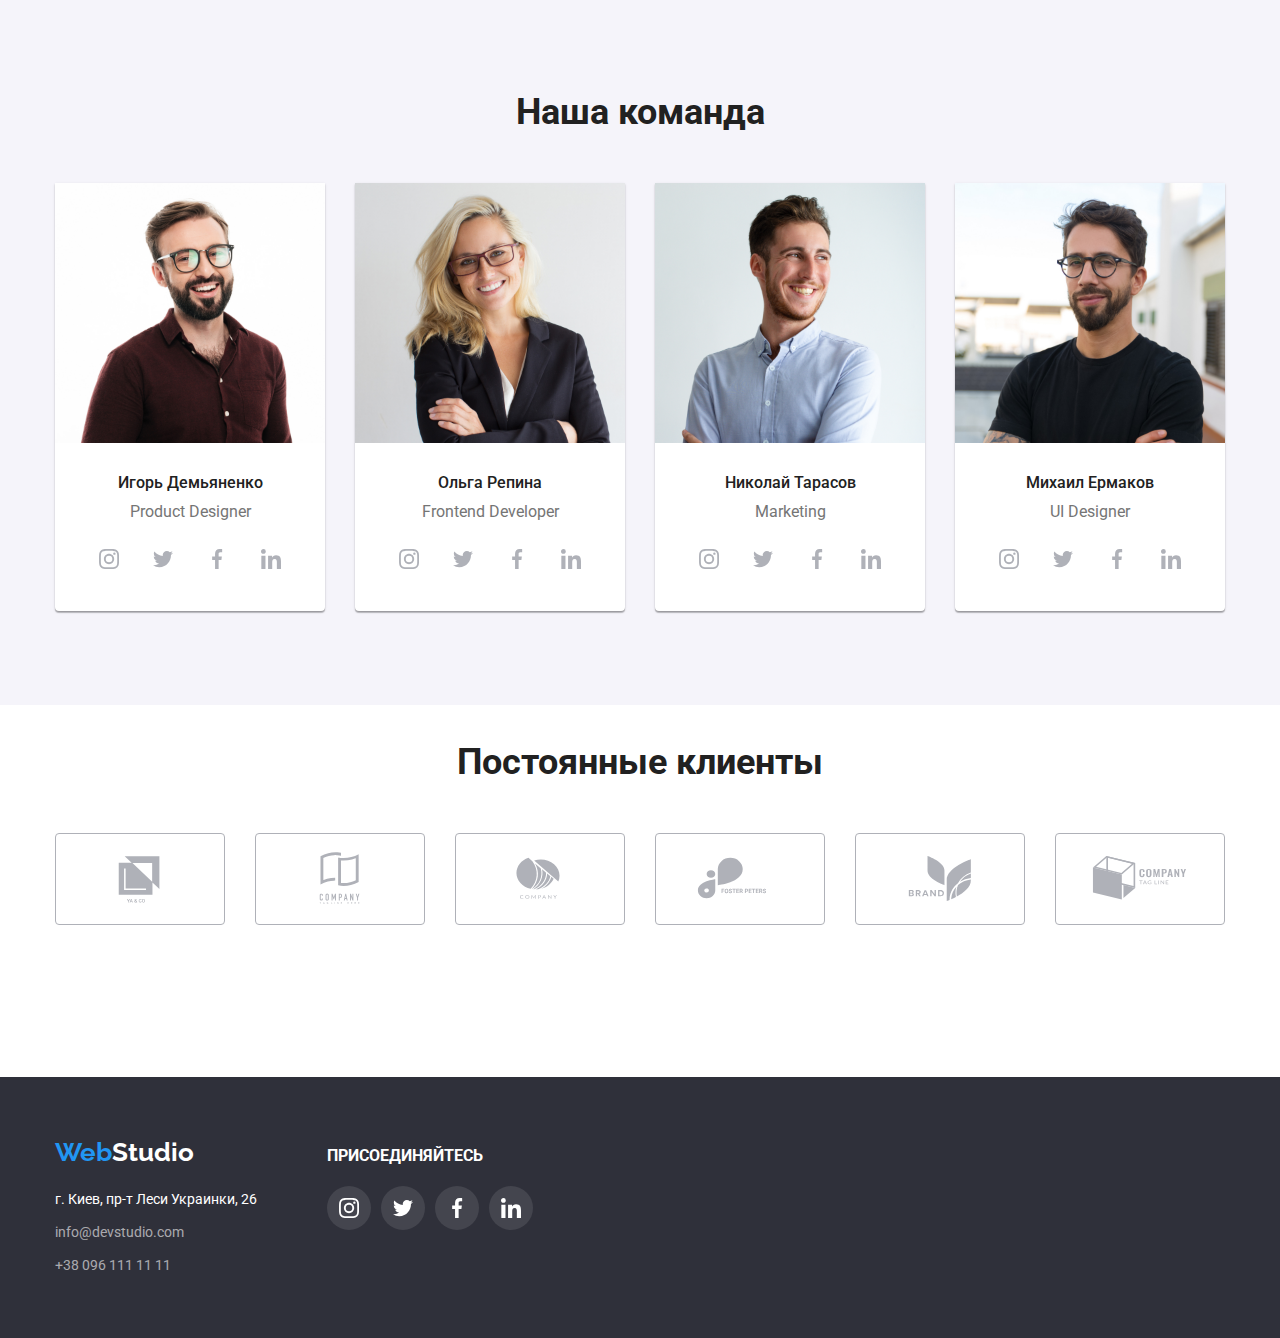
==== commit 961c9e49: "сохранение дз4-11" ====
--- a/index.html
+++ b/index.html
@@ -39,24 +39,24 @@
           </ul>
         </nav>
         <div class="info">
-        <ul class="auth-nav list">
-          <li class="item">
-            <a href="mailto:info@devstudio.com" class="auth-item">
-              <svg class="icon-pic" width="16" height="12">
-            <use href="./images/sprite.svg#icon-envelope"></use>
-          </svg>
-          info@devstudio.com
-            </a>
-          </li>
-          <li class="item">
-            <a href="tel:+380961111111" class="auth-item">
-               <svg class="icon-pic" width="10" height="16">
-            <use href="./images/sprite.svg#icon-smartphone"></use>
-          </svg>
-              +38 096 111 11 11
-            </a>
-          </li>
-        </ul>
+          <ul class="auth-nav list">
+            <li class="item">
+              <a href="mailto:info@devstudio.com" class="auth-item">
+                <svg class="icon-pic" width="16" height="12">
+                  <use href="./images/sprite.svg#icon-envelope"></use>
+                </svg>
+                info@devstudio.com
+              </a>
+            </li>
+            <li class="item">
+              <a href="tel:+380961111111" class="auth-item">
+                <svg class="icon-pic" width="10" height="16">
+                  <use href="./images/sprite.svg#icon-smartphone"></use>
+                </svg>
+                +38 096 111 11 11
+              </a>
+            </li>
+          </ul>
         </div>
       </div>
     </header>
@@ -75,48 +75,48 @@
       <section class="advantages">
         <div class="container">
           <ul class="advantages-list">
-            <li class="card"> 
+            <li class="card">
               <div class="advantages-icon-box">
-              <svg class="pic-box" width="70" height="70">
-            <use href="./images/sprite.svg#icon-antenna"></use>
-          </svg>
-            </div>
+                <svg class="pic-box" width="70" height="70">
+                  <use href="./images/sprite.svg#icon-antenna"></use>
+                </svg>
+              </div>
               <h3 class="advantages-item">ВНИМАНИЕ К ДЕТАЛЯМ</h3>
               <p class="description-item">
                 Идейные соображения, а также начало повседневной работы по
                 формированию позиции.
               </p>
             </li>
-            <li class="card"> 
+            <li class="card">
               <div class="advantages-icon-box">
-              <svg class="pic-box" width="70" height="70">
-            <use href="./images/sprite.svg#icon-clock"></use>
-          </svg>
-            </div>
+                <svg class="pic-box" width="70" height="70">
+                  <use href="./images/sprite.svg#icon-clock"></use>
+                </svg>
+              </div>
               <h3 class="advantages-item">ПУНКТУАЛЬНОСТЬ</h3>
               <p class="description-item">
                 Задача организации, в особенности же рамки и место обучения
                 кадров влечет за собой.
               </p>
             </li>
-            <li class="card"> 
+            <li class="card">
               <div class="advantages-icon-box">
-              <svg class="pic-box" width="70" height="70">
-            <use href="./images/sprite.svg#icon-diagram"></use>
-          </svg>
-            </div>
+                <svg class="pic-box" width="70" height="70">
+                  <use href="./images/sprite.svg#icon-diagram"></use>
+                </svg>
+              </div>
               <h3 class="advantages-item">ПЛАНИРОВАНИЕ</h3>
               <p class="description-item">
                 Равным образом консультация с широким активом в значительной
                 степени обуславливает.
               </p>
             </li>
-            <li class="card"> 
+            <li class="card">
               <div class="advantages-icon-box">
-              <svg class="pic-box" width="70" height="70">
-            <use href="./images/sprite.svg#icon-astronaut"></use>
-          </svg>
-            </div>
+                <svg class="pic-box" width="70" height="70">
+                  <use href="./images/sprite.svg#icon-astronaut"></use>
+                </svg>
+              </div>
               <h3 class="advantages-item">СОВРЕМЕННЫЕ ТЕХНОЛОГИИ</h3>
               <p class="description-item">
                 Значимость этих проблем настолько очевидна, что реализация
@@ -179,37 +179,37 @@
                 <p class="team-position">Product Designer</p>
               </div>
               <ul class="social-item">
-               <li class="social-info"> 
-                <a href="#" class="social-link">
-                <svg class="pic-social" width="20" height="20">
-                  <use href="./images/sprite.svg#icon-instagram"></use>
-                </svg>
-              </a>
-              </li>
-               <li class="social-info"> 
-                <a href="#" class="social-link">
-                <svg class="pic-social" width="20" height="20">
-                  <use href="./images/sprite.svg#icon-twitter"></use>
-                </svg>
-              </a>
-            </li>
-               <li class="social-info">
-                 <a href="#" class="social-link">
-                <svg class="pic-social" width="20" height="20">
-                  <use href="./images/sprite.svg#icon-facebook"></use>
-                </svg>
-              </a>
-            </li>
-               <li class="social-info">
-                 <a href="#" class="social-link">
-                <svg class="pic-social" width="20" height="20">
-                  <use href="./images/sprite.svg#icon-linkedin"></use>
-                </svg>
-              </a>
-            </li>
-            </ul>
-          </li>
-           <li class="card-team">
+                <li class="social-info">
+                  <a href="#" class="social-link">
+                    <svg class="pic-social" width="20" height="20">
+                      <use href="./images/sprite.svg#icon-instagram"></use>
+                    </svg>
+                  </a>
+                </li>
+                <li class="social-info">
+                  <a href="#" class="social-link">
+                    <svg class="pic-social" width="20" height="20">
+                      <use href="./images/sprite.svg#icon-twitter"></use>
+                    </svg>
+                  </a>
+                </li>
+                <li class="social-info">
+                  <a href="#" class="social-link">
+                    <svg class="pic-social" width="20" height="20">
+                      <use href="./images/sprite.svg#icon-facebook"></use>
+                    </svg>
+                  </a>
+                </li>
+                <li class="social-info">
+                  <a href="#" class="social-link">
+                    <svg class="pic-social" width="20" height="20">
+                      <use href="./images/sprite.svg#icon-linkedin"></use>
+                    </svg>
+                  </a>
+                </li>
+              </ul>
+            </li>
+            <li class="card-team">
               <img
                 src="images/foto2.jpg"
                 alt="девушка в очках"
@@ -220,36 +220,36 @@
                 <h3 class="team-name">Ольга Репина</h3>
                 <p class="team-position">Frontend Developer</p>
               </div>
-             <ul class="social-item">
-               <li class="social-info"> 
-                <a href="#" class="social-link">
-                <svg class="pic-social" width="20" height="20">
-                  <use href="./images/sprite.svg#icon-instagram"></use>
-                </svg>
-              </a>
-              </li>
-               <li class="social-info"> 
-                <a href="#" class="social-link">
-                <svg class="pic-social" width="20" height="20">
-                  <use href="./images/sprite.svg#icon-twitter"></use>
-                </svg>
-              </a>
-            </li>
-               <li class="social-info">
-                 <a href="#" class="social-link">
-                <svg class="pic-social" width="20" height="20">
-                  <use href="./images/sprite.svg#icon-facebook"></use>
-                </svg>
-              </a>
-            </li>
-               <li class="social-info">
-                 <a href="#" class="social-link">
-                <svg class="pic-social" width="20" height="20">
-                  <use href="./images/sprite.svg#icon-linkedin"></use>
-                </svg>
-              </a>
-            </li>
-            </ul>
+              <ul class="social-item">
+                <li class="social-info">
+                  <a href="#" class="social-link">
+                    <svg class="pic-social" width="20" height="20">
+                      <use href="./images/sprite.svg#icon-instagram"></use>
+                    </svg>
+                  </a>
+                </li>
+                <li class="social-info">
+                  <a href="#" class="social-link">
+                    <svg class="pic-social" width="20" height="20">
+                      <use href="./images/sprite.svg#icon-twitter"></use>
+                    </svg>
+                  </a>
+                </li>
+                <li class="social-info">
+                  <a href="#" class="social-link">
+                    <svg class="pic-social" width="20" height="20">
+                      <use href="./images/sprite.svg#icon-facebook"></use>
+                    </svg>
+                  </a>
+                </li>
+                <li class="social-info">
+                  <a href="#" class="social-link">
+                    <svg class="pic-social" width="20" height="20">
+                      <use href="./images/sprite.svg#icon-linkedin"></use>
+                    </svg>
+                  </a>
+                </li>
+              </ul>
             </li>
 
             <li class="card-team">
@@ -264,35 +264,35 @@
                 <p class="team-position">Marketing</p>
               </div>
               <ul class="social-item">
-               <li class="social-info"> 
-                <a href="#" class="social-link">
-                <svg class="pic-social" width="20" height="20">
-                  <use href="./images/sprite.svg#icon-instagram"></use>
-                </svg>
-              </a>
-              </li>
-               <li class="social-info"> 
-                <a href="#" class="social-link">
-                <svg class="pic-social" width="20" height="20">
-                  <use href="./images/sprite.svg#icon-twitter"></use>
-                </svg>
-              </a>
-            </li>
-               <li class="social-info">
-                 <a href="#" class="social-link">
-                <svg class="pic-social" width="20" height="20">
-                  <use href="./images/sprite.svg#icon-facebook"></use>
-                </svg>
-              </a>
-            </li>
-               <li class="social-info">
-                 <a href="#" class="social-link">
-                <svg class="pic-social" width="20" height="20">
-                  <use href="./images/sprite.svg#icon-linkedin"></use>
-                </svg>
-              </a>
-            </li>
-            </ul>
+                <li class="social-info">
+                  <a href="#" class="social-link">
+                    <svg class="pic-social" width="20" height="20">
+                      <use href="./images/sprite.svg#icon-instagram"></use>
+                    </svg>
+                  </a>
+                </li>
+                <li class="social-info">
+                  <a href="#" class="social-link">
+                    <svg class="pic-social" width="20" height="20">
+                      <use href="./images/sprite.svg#icon-twitter"></use>
+                    </svg>
+                  </a>
+                </li>
+                <li class="social-info">
+                  <a href="#" class="social-link">
+                    <svg class="pic-social" width="20" height="20">
+                      <use href="./images/sprite.svg#icon-facebook"></use>
+                    </svg>
+                  </a>
+                </li>
+                <li class="social-info">
+                  <a href="#" class="social-link">
+                    <svg class="pic-social" width="20" height="20">
+                      <use href="./images/sprite.svg#icon-linkedin"></use>
+                    </svg>
+                  </a>
+                </li>
+              </ul>
             </li>
             <li class="card-team">
               <img
@@ -304,103 +304,89 @@
               <div class="team-info">
                 <h3 class="team-name">Михаил Ермаков</h3>
                 <p class="team-position">UI Designer</p>
-                </div>
-                
-             <ul class="social-item">
-               <li class="social-info"> 
-                <a href="#" class="social-link">
-                <svg class="pic-social" width="20" height="20">
-                  <use href="./images/sprite.svg#icon-instagram"></use>
-                </svg>
-              </a>
-              </li>
-               <li class="social-info"> 
-                <a href="#" class="social-link">
-                <svg class="pic-social" width="20" height="20">
-                  <use href="./images/sprite.svg#icon-twitter"></use>
-                </svg>
-              </a>
-            </li>
-               <li class="social-info">
-                 <a href="#" class="social-link">
-                <svg class="pic-social" width="20" height="20">
-                  <use href="./images/sprite.svg#icon-facebook"></use>
-                </svg>
-              </a>
-            </li>
-               <li class="social-info">
-                 <a href="#" class="social-link">
-                <svg class="pic-social" width="20" height="20">
-                  <use href="./images/sprite.svg#icon-linkedin"></use>
-                </svg>
-              </a>
-            </li>
-            </ul>
-            
-              
+              </div>
+
+              <ul class="social-item">
+                <li class="social-info">
+                  <a href="#" class="social-link">
+                    <svg class="pic-social" width="20" height="20">
+                      <use href="./images/sprite.svg#icon-instagram"></use>
+                    </svg>
+                  </a>
+                </li>
+                <li class="social-info">
+                  <a href="#" class="social-link">
+                    <svg class="pic-social" width="20" height="20">
+                      <use href="./images/sprite.svg#icon-twitter"></use>
+                    </svg>
+                  </a>
+                </li>
+                <li class="social-info">
+                  <a href="#" class="social-link">
+                    <svg class="pic-social" width="20" height="20">
+                      <use href="./images/sprite.svg#icon-facebook"></use>
+                    </svg>
+                  </a>
+                </li>
+                <li class="social-info">
+                  <a href="#" class="social-link">
+                    <svg class="pic-social" width="20" height="20">
+                      <use href="./images/sprite.svg#icon-linkedin"></use>
+                    </svg>
+                  </a>
+                </li>
+              </ul>
             </li>
           </ul>
         </div>
       </section>
 
-        <!--наши клиенты-->
+      <!--наши клиенты-->
       <section class="section-clients">
         <div class="container">
           <h2 class="item-clients">Постоянные клиенты</h2>
           <ul class="clients-list">
-            <li class="clients-info"> 
-              <div class="clients-icon-box">
-                <a href="#" class="clients-link">
-              <svg class="pic-box" width="106" height="60">
-            <use href="./images/sprite.svg#icon-Logo1"></use>
-          </svg>
-          </a>
-            </div>
-           </li>
-            <li class="clients-info"> 
-              <div class="clients-icon-box">
-                <a href="#" class="clients-link">
-              <svg class="pic-box" width="106" height="60">
-            <use href="./images/sprite.svg#icon-Logo2"></use>
-          </svg>
-          </a>
-            </div>
-           </li>
-            <li class="clients-info"> 
-              <div class="clients-icon-box">
-                <a href="#" class="clients-link">
-              <svg class="pic-box" width="106" height="60">
-            <use href="./images/sprite.svg#icon-Logo3"></use>
-          </svg>
-          </a>
-            </div>
-           </li>
-            <li class="clients-info"> 
-              <div class="clients-icon-box">
-                <a href="#" class="clients-link">
-              <svg class="pic-box" width="106" height="60">
-            <use href="./images/sprite.svg#icon-Logo4"></use>
-          </svg>
-          </a>
-            </div>
-            </li>
-             <li class="clients-info"> 
-              <div class="clients-icon-box">
-                <a href="#" class="clients-link">
-              <svg class="pic-clients" width="106" height="60">
-            <use href="./images/sprite.svg#icon-Logo5"></use>
-          </svg>
-          </a>
-            </div>
-            </li>
-             <li class="clients-info"> 
-              <div class="clients-icon-box">
-                <a href="#" class="clients-link">
-              <svg class="pic-box" width="106" height="60">
-            <use href="./images/sprite.svg#icon-Logo6"></use>
-          </svg>
-          </a>
-            </div>
+            <li class="clients-info">
+              <a href="#" class="clients-link">
+                <svg class="pic-box" width="106" height="60">
+                  <use href="./images/sprite.svg#icon-Logo1"></use>
+                </svg>
+              </a>
+            </li>
+            <li class="clients-info">
+              <a href="#" class="clients-link">
+                <svg class="pic-box" width="106" height="60">
+                  <use href="./images/sprite.svg#icon-Logo2"></use>
+                </svg>
+              </a>
+            </li>
+            <li class="clients-info">
+              <a href="#" class="clients-link">
+                <svg class="pic-box" width="106" height="60">
+                  <use href="./images/sprite.svg#icon-Logo3"></use>
+                </svg>
+              </a>
+            </li>
+            <li class="clients-info">
+              <a href="#" class="clients-link">
+                <svg class="pic-box" width="106" height="60">
+                  <use href="./images/sprite.svg#icon-Logo4"></use>
+                </svg>
+              </a>
+            </li>
+            <li class="clients-info">
+              <a href="#" class="clients-link">
+                <svg class="pic-box" width="106" height="60">
+                  <use href="./images/sprite.svg#icon-Logo5"></use>
+                </svg>
+              </a>
+            </li>
+            <li class="clients-info">
+              <a href="#" class="clients-link">
+                <svg class="pic-box" width="106" height="60">
+                  <use href="./images/sprite.svg#icon-Logo6"></use>
+                </svg>
+              </a>
             </li>
           </ul>
         </div>
@@ -410,55 +396,61 @@
     <!--контактная информация-->
     <footer class="footer" id="footer">
       <div class="footer-container">
-        <a href="./index.html" class="logo-first">
-          Web<span class="logo-second-fotter">Studio</span>
-        </a>
-
-        <address class="contact">
-          г. Киев, пр-т Леси Украинки, 26
-          <ul class="auth-footer list">
-            <li class="title-contact">
-              <a href="mailto:info@devstudio.com" class="footer-item">
-                info@devstudio.com
-              </a>
-            </li>
-            <li class="title-contact">
-              <a href="+380961111111" class="footer-item">
-                +38 096 111 11 11
-              </a>
-            </li>
-          </ul>
-          <div>
-            <h3>ПРИСОЕДИНЯЙТЕСЬ</h3>
-              <ul class="social-item">
-               <li class="social-info"> 
-                <a href="#" class="social-link">
-                <svg class="pic-social" width="20" height="20">
+        <div>
+          <a href="./index.html" class="logo-first">
+            Web<span class="logo-second-fotter">Studio</span>
+          </a>
+
+          <address class="contact">
+            г. Киев, пр-т Леси Украинки, 26
+            <ul class="auth-footer list">
+              <li class="title-contact">
+                <a href="mailto:info@devstudio.com" class="footer-item">
+                  info@devstudio.com
+                </a>
+              </li>
+              <li class="title-contact">
+                <a href="+380961111111" class="footer-item">
+                  +38 096 111 11 11
+                </a>
+              </li>
+            </ul>
+          </address>
+        </div>
+
+        <div class="join">
+          <h3 class="join-text">ПРИСОЕДИНЯЙТЕСЬ</h3>
+          <ul class="join-item">
+            <li class="join-info">
+              <a href="#" class="join-link">
+                <svg class="pic-join" width="20" height="20">
                   <use href="./images/sprite.svg#icon-instagram"></use>
                 </svg>
               </a>
-              </li>
-               <li><a href="#" class="social-link">
-                <svg class="pic-social" width="20" height="20">
+            </li>
+            <li class="join-info">
+              <a href="#" class="join-link">
+                <svg class="pic-join" width="20" height="20">
                   <use href="./images/sprite.svg#icon-twitter"></use>
                 </svg>
               </a>
             </li>
-               <li class="social-info"><a href="#" class="social-link">
-                <svg class="pic-social" width="20" height="20">
+            <li class="join-info">
+              <a href="#" class="join-link">
+                <svg class="pic-join" width="20" height="20">
                   <use href="./images/sprite.svg#icon-facebook"></use>
                 </svg>
               </a>
             </li>
-               <li class="social-info"><a href="#" class="social-link">
-                <svg class="pic-social" width="20" height="20">
+            <li class="join-info">
+              <a href="#" class="join-link">
+                <svg class="pic-join" width="20" height="20">
                   <use href="./images/sprite.svg#icon-linkedin"></use>
                 </svg>
               </a>
             </li>
-            </ul>
-            </div>
-        </address>
+          </ul>
+        </div>
       </div>
     </footer>
   </body>
--- a/css/main.css
+++ b/css/main.css
@@ -167,6 +167,10 @@
   margin-right: 10px;
   background-size: cover;
   fill: currentColor;
+}
+
+.auth-item {
+  padding: 3px 0;
 }
 
 .item:hover,
@@ -436,28 +440,39 @@
 }
 
 .clients-info {
-border-image: 0;
+
 }
 
 .clients-info:not(:last-child) {
   margin-right: 30px;
 }
 
-
-.clients-icon-box {
+.clients-link {
+   display: flex;
+  align-items: center;
+  justify-content: center;
   width: 170px;
   height: 92px;
-  display: flex;
-  align-items: center;
-  justify-content: center;
-  border-image: 0;
   border: 1px solid #AFB1B8 ;
   border-radius: 4px;
 }
 
+.clients-link:hover , 
+.clients-link:focus  {
+  
+border: 1px solid var(--accent-color) ;
+
+}
+
+.clients-link:hover .pic-box, 
+.clients-link:focus .pic-box {
+  fill: var(--accent-color);
+}
+
 .pic-box {
   fill: #AFB1B8;
 }
+
 /*contact inform*/
 
 .footer {
@@ -473,6 +488,9 @@
   margin-left: auto;
   margin-right: auto;
   width: 1200px;
+
+  display: flex;
+  align-items: baseline;
 }
 
 .logo-second-fotter {
@@ -506,7 +524,55 @@
   margin-top: 9px;
 }
 
-
+.join {
+  font-weight: 700;
+  font-size: 14px;
+  line-height: 1.14;
+  text-transform: uppercase;
+  margin-left: 70px;
+}
+
+.join-text {
+  color: var(--white);
+  margin: 0;
+  margin-bottom: 20px;
+}
+
+.join-item {
+  display: flex;
+}
+
+.join-info:not(:last-child) {
+  margin-right: 10px;
+ }
+
+
+.join-link {
+  width: 44px;
+  height: 44px;
+  display: flex;
+  align-items: center;
+  justify-content: center;
+  border-radius: 50%;
+  background: rgba(255, 255, 255, 0.1);
+}
+ 
+ .join-link:hover ,
+ .join-link:focus {
+  border-radius: 50%;
+  background-color: var(--accent-color);
+ }
+
+.join-link:hover .pic-join,
+.join-link:focus .pic-join {
+  fill: var(--white);
+ }
+
+.pic-join {
+ fill: var(--white); 
+ }
+
+ 
 /* страница 2 */
 
 .section-portfolio {
@@ -529,14 +595,6 @@
   margin-right: 8px;
 }
 
-.button-main {
-  color: var(--white);
-  background-color: var(--accent-color);
-  border: 1px solid transparent;
-  padding: 6px 22px;
-  border-radius: 4px;
-  text-align: center;
-}
 
 .button {
   color: var(--primary-text-color);
@@ -545,6 +603,7 @@
   padding: 6px 22px;
   border-radius: 4px;
   text-align: center;
+  
 
   display: flex;
 }
@@ -556,6 +615,9 @@
 .button:focus {
   color: var(--white);
   background-color: var(--accent-color);
+  box-shadow:  0px 1px 2px rgba(0, 0, 0, 0.08) , 0px 2px 2px
+rgba(0, 0, 0, 0.12) , 0px 3px 1px rgba(0, 0, 0, 0.1) ;
+  
 }
 
 .product-item {
@@ -573,6 +635,12 @@
   width: 370px;
 } 
 
+.page:hover ,
+.page:focus {
+  /* border: 1px rgba(238, 238, 238, 1); */
+  box-shadow: 1px 4px 6px rgba(0, 0, 0, 0.16) , 0px 4px 4px
+rgba(0, 0, 0, 0.06) , 0px 1px 1px rgba(0, 0, 0, 0.12);
+}
 
 .page-content {
   border-bottom: 1px solid #eeeeee;
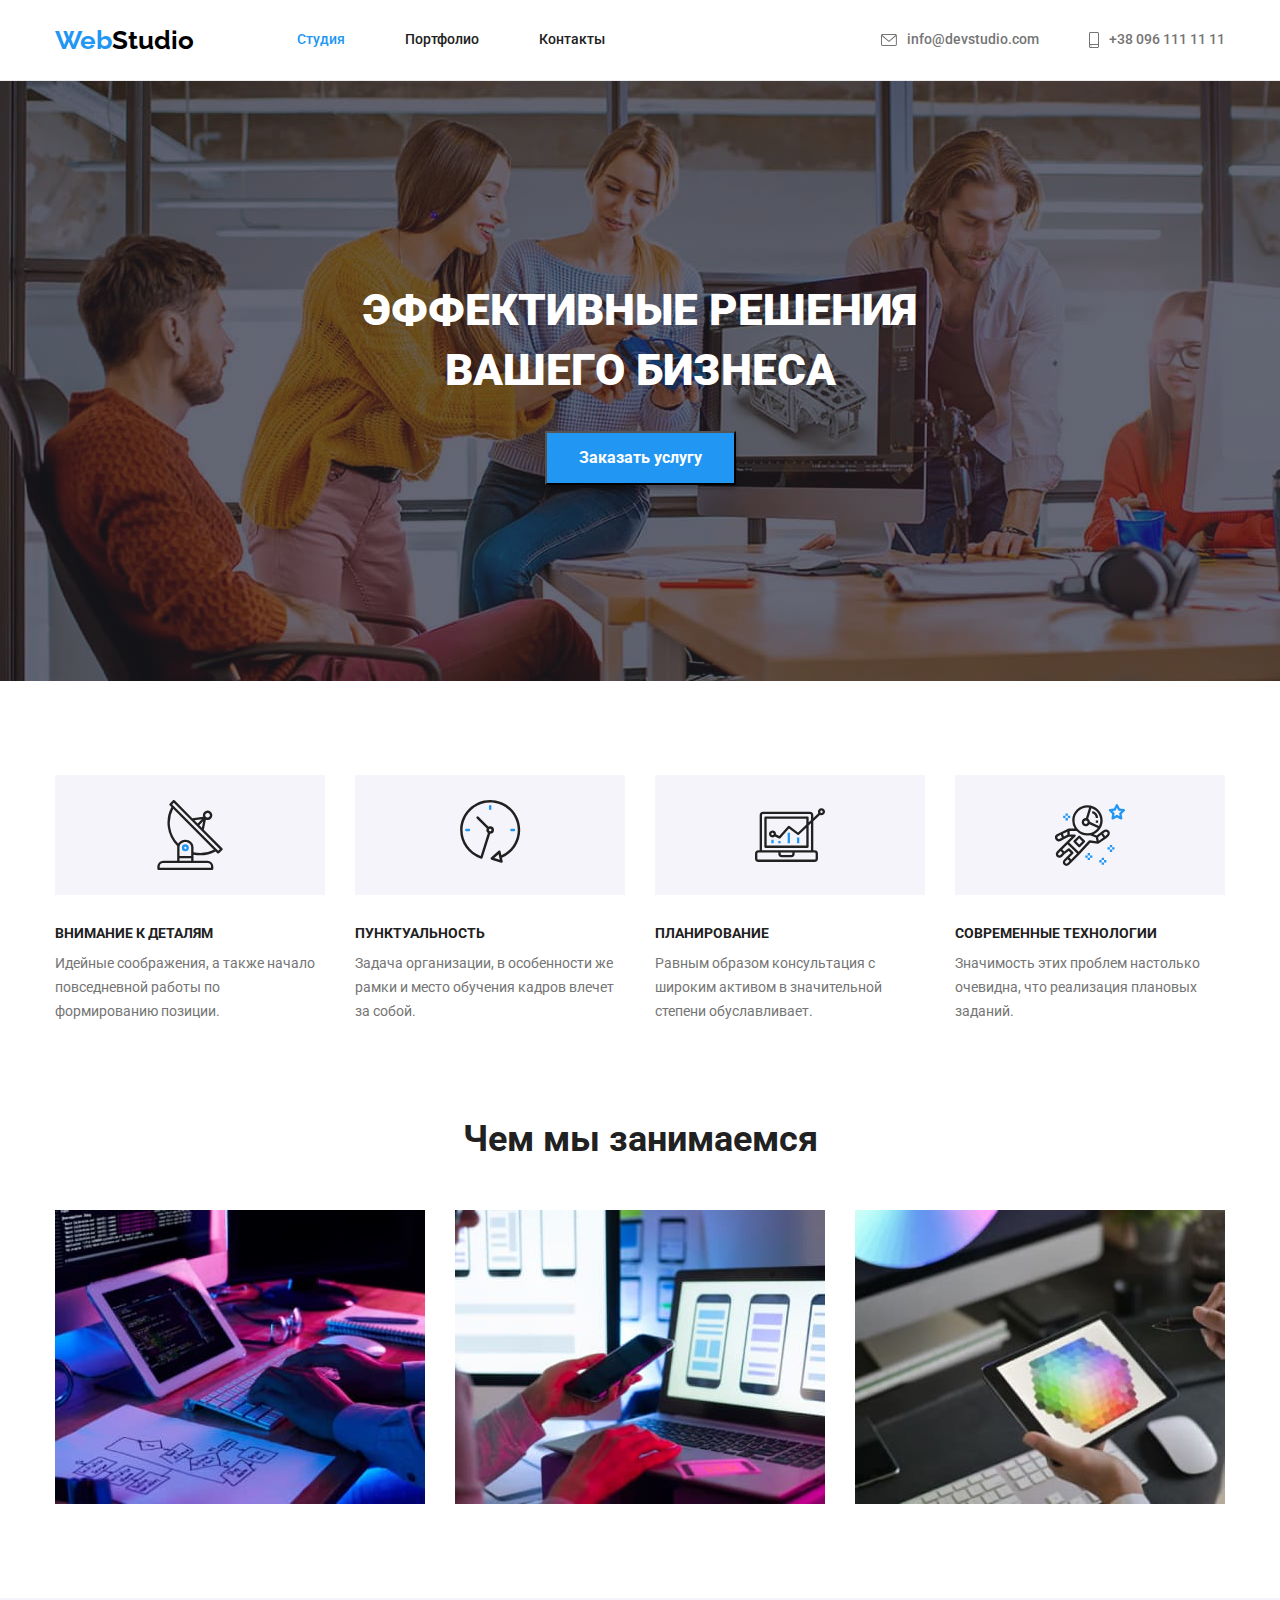
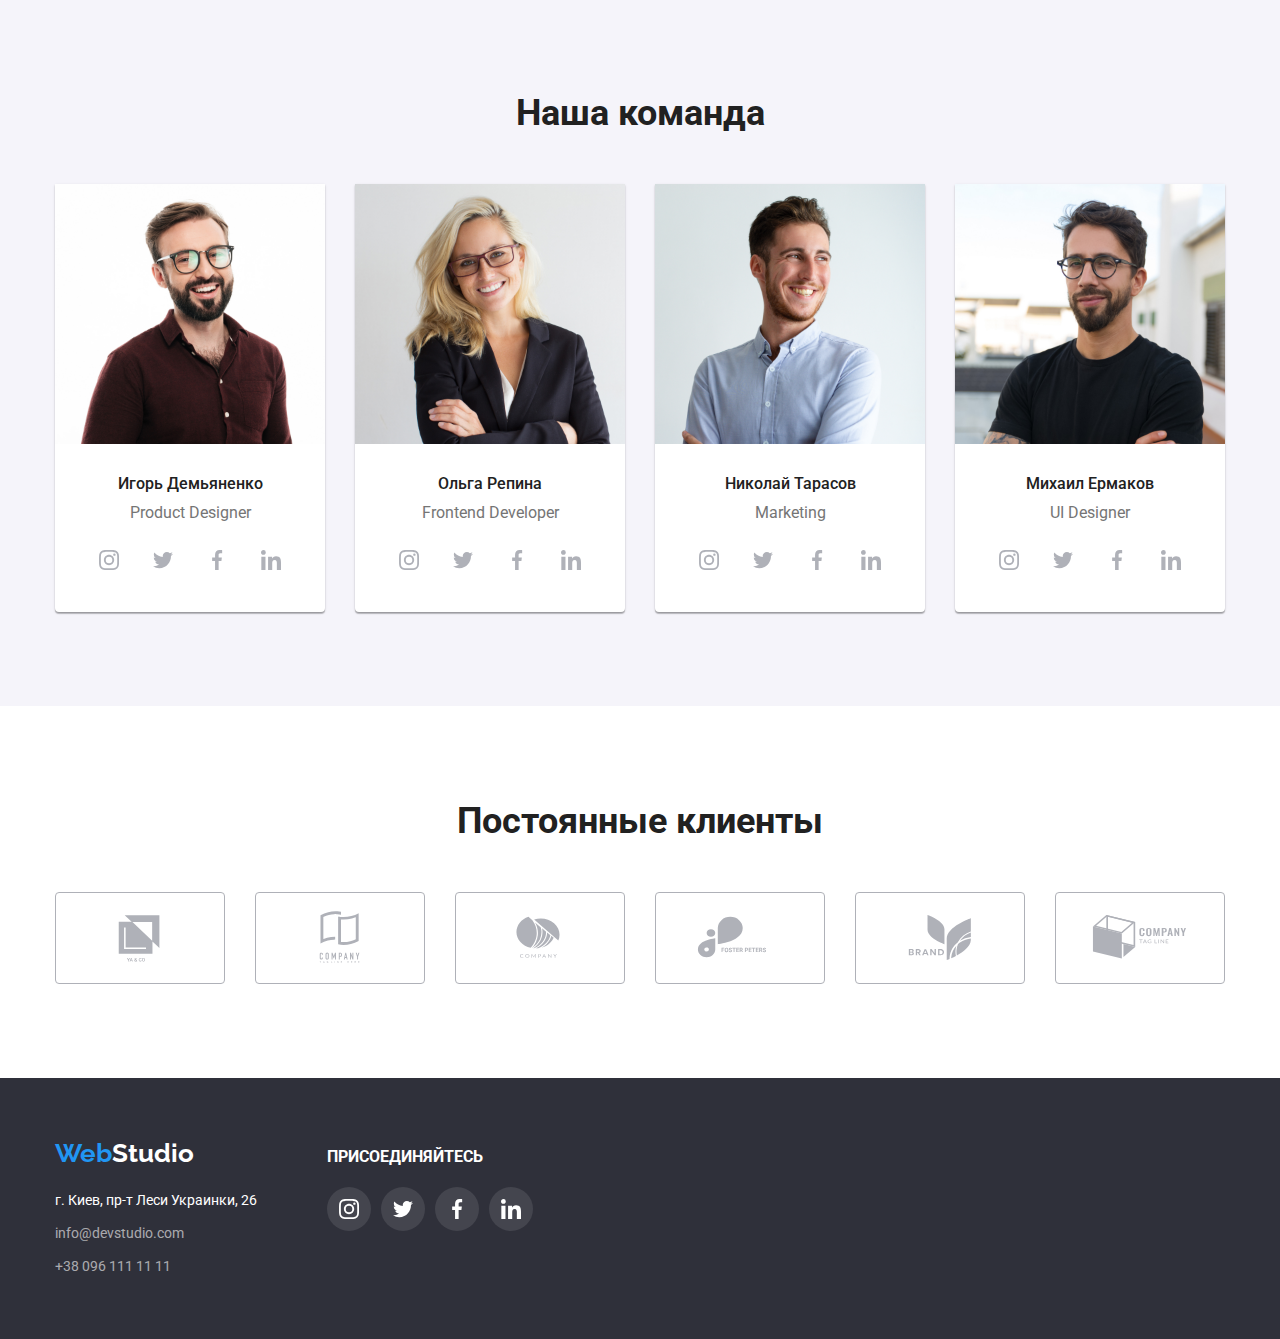
==== commit 9556c7e4: "сохранение дз4-14" ====
--- a/index.html
+++ b/index.html
@@ -177,8 +177,8 @@
               <div class="team-info">
                 <h3 class="team-name">Игорь Демьяненко</h3>
                 <p class="team-position">Product Designer</p>
-              </div>
-              <ul class="social-item">
+
+                <ul class="social-item">
                 <li class="social-info">
                   <a href="#" class="social-link">
                     <svg class="pic-social" width="20" height="20">
@@ -208,6 +208,8 @@
                   </a>
                 </li>
               </ul>
+              </div>
+              
             </li>
             <li class="card-team">
               <img
@@ -219,8 +221,7 @@
               <div class="team-info">
                 <h3 class="team-name">Ольга Репина</h3>
                 <p class="team-position">Frontend Developer</p>
-              </div>
-              <ul class="social-item">
+                 <ul class="social-item">
                 <li class="social-info">
                   <a href="#" class="social-link">
                     <svg class="pic-social" width="20" height="20">
@@ -250,6 +251,8 @@
                   </a>
                 </li>
               </ul>
+              </div>
+             
             </li>
 
             <li class="card-team">
@@ -262,8 +265,7 @@
               <div class="team-info">
                 <h3 class="team-name">Николай Тарасов</h3>
                 <p class="team-position">Marketing</p>
-              </div>
-              <ul class="social-item">
+                <ul class="social-item">
                 <li class="social-info">
                   <a href="#" class="social-link">
                     <svg class="pic-social" width="20" height="20">
@@ -293,6 +295,8 @@
                   </a>
                 </li>
               </ul>
+              </div>
+              
             </li>
             <li class="card-team">
               <img
@@ -301,43 +305,45 @@
                 width="270"
                 height="260"
               />
-              <div class="team-info">
-                <h3 class="team-name">Михаил Ермаков</h3>
-                <p class="team-position">UI Designer</p>
-              </div>
-
-              <ul class="social-item">
-                <li class="social-info">
-                  <a href="#" class="social-link">
-                    <svg class="pic-social" width="20" height="20">
-                      <use href="./images/sprite.svg#icon-instagram"></use>
-                    </svg>
-                  </a>
-                </li>
-                <li class="social-info">
-                  <a href="#" class="social-link">
-                    <svg class="pic-social" width="20" height="20">
-                      <use href="./images/sprite.svg#icon-twitter"></use>
-                    </svg>
-                  </a>
-                </li>
-                <li class="social-info">
-                  <a href="#" class="social-link">
-                    <svg class="pic-social" width="20" height="20">
-                      <use href="./images/sprite.svg#icon-facebook"></use>
-                    </svg>
-                  </a>
-                </li>
-                <li class="social-info">
-                  <a href="#" class="social-link">
-                    <svg class="pic-social" width="20" height="20">
-                      <use href="./images/sprite.svg#icon-linkedin"></use>
-                    </svg>
-                  </a>
-                </li>
-              </ul>
-            </li>
-          </ul>
+           <div class="team-info">
+                  <h3 class="team-name">Михаил Ермаков</h3>
+                  <p class="team-position">UI Designer</p>
+                <ul class="social-item">
+                  <li class="social-info">
+                    <a href="#" class="social-link">
+                      <svg class="pic-social" width="20" height="20">
+                        <use href="./images/sprite.svg#icon-instagram"></use>
+                      </svg>
+                    </a>
+                  </li>
+                  <li class="social-info">
+                    <a href="#" class="social-link">
+                      <svg class="pic-social" width="20" height="20">
+                        <use href="./images/sprite.svg#icon-twitter"></use>
+                      </svg>
+                    </a>
+                  </li>
+                  <li class="social-info">
+                    <a href="#" class="social-link">
+                      <svg class="pic-social" width="20" height="20">
+                        <use href="./images/sprite.svg#icon-facebook"></use>
+                      </svg>
+                    </a>
+                  </li>
+                  <li class="social-info">
+                    <a href="#" class="social-link">
+                      <svg class="pic-social" width="20" height="20">
+                        <use href="./images/sprite.svg#icon-linkedin"></use>
+                      </svg>
+                    </a>
+                  </li>
+                </ul>
+                </div>
+              </li>
+            </ul>
+          
+
+              
         </div>
       </section>
 
--- a/css/main.css
+++ b/css/main.css
@@ -21,7 +21,6 @@
   font-style: normal;
   font-weight: 400;
   color: var(--primary-text-color);
-  max-width: 1600px;
   margin: 0 auto;
   background-position: center;
 }
@@ -70,7 +69,7 @@
 
 .page-header {
   background-color: var(--white);
-  max-width: 1600px;
+  
 }
 
 .container {
@@ -169,9 +168,6 @@
   fill: currentColor;
 }
 
-.auth-item {
-  padding: 3px 0;
-}
 
 .item:hover,
 .item:focus {
@@ -198,7 +194,10 @@
   padding: 200px 0;
   height: 600px;
   
+  max-width: 1600px;
+  margin: 0 auto;
   background-repeat: no-repeat;
+  background-color: var(--second-background-color);
   
   background-size: cover;
 }
@@ -221,6 +220,7 @@
 .order-btn:hover,
 .order-btn:focus {
   background-color: #188ce8;
+  box-shadow: 0px 4px 4px rgba(0, 0, 0, 0.15);
 }
 
 .order-btn {
@@ -231,8 +231,7 @@
   font-size: 16px;
   line-height: 1.87;
   padding: 10px 32px;
-  box-shadow: 0px, 4px  rgba(0, 0, 0, 0.25)
-  border-radius: 4px;
+  box-shadow: 0px 4px 4px rgba(0, 0, 0, 0.25) ;
   text-align: center;
 }
 
@@ -356,7 +355,7 @@
 }
 
 .team-info {
-padding: 30px 20px 0 20px;
+padding: 30px 32px 30px 32px;
 
 }
 
@@ -378,9 +377,11 @@
 }
 
 .social-item {
-margin: 16px 32px 30px 32px;
+margin-top: 16px;
 background-color: var(--white);
 }
+
+.social-info {}
 
 .social-item {
   display: flex;
@@ -421,16 +422,15 @@
 .section-clients {
   background-color: var(--white));
   list-style: none;
-  padding: 36px 0 152px 0 ;
-  max-width: 1600px;
+  padding: 94px 0;
 }
 
 .item-clients {
-font-weight: 700;
-font-size: 36px;
-line-height: 1.17;
-margin: 0;
-margin-bottom: 50px;
+  font-weight: 700;
+  font-size: 36px;
+  line-height: 1.17;
+  margin: 0;
+  margin-bottom: 50px;
   text-align: center;
 }
 
@@ -448,7 +448,7 @@
 }
 
 .clients-link {
-   display: flex;
+  display: flex;  
   align-items: center;
   justify-content: center;
   width: 170px;
@@ -460,7 +460,7 @@
 .clients-link:hover , 
 .clients-link:focus  {
   
-border: 1px solid var(--accent-color) ;
+  border: 1px solid var(--accent-color) ;
 
 }
 
@@ -569,7 +569,7 @@
  }
 
 .pic-join {
- fill: var(--white); 
+  fill: var(--white); 
  }
 
  
@@ -635,9 +635,12 @@
   width: 370px;
 } 
 
-.page:hover ,
-.page:focus {
-  /* border: 1px rgba(238, 238, 238, 1); */
+.link-page {
+  display: block;
+}
+
+.link-page:hover ,
+.link-page:focus {
   box-shadow: 1px 4px 6px rgba(0, 0, 0, 0.16) , 0px 4px 4px
 rgba(0, 0, 0, 0.06) , 0px 1px 1px rgba(0, 0, 0, 0.12);
 }
